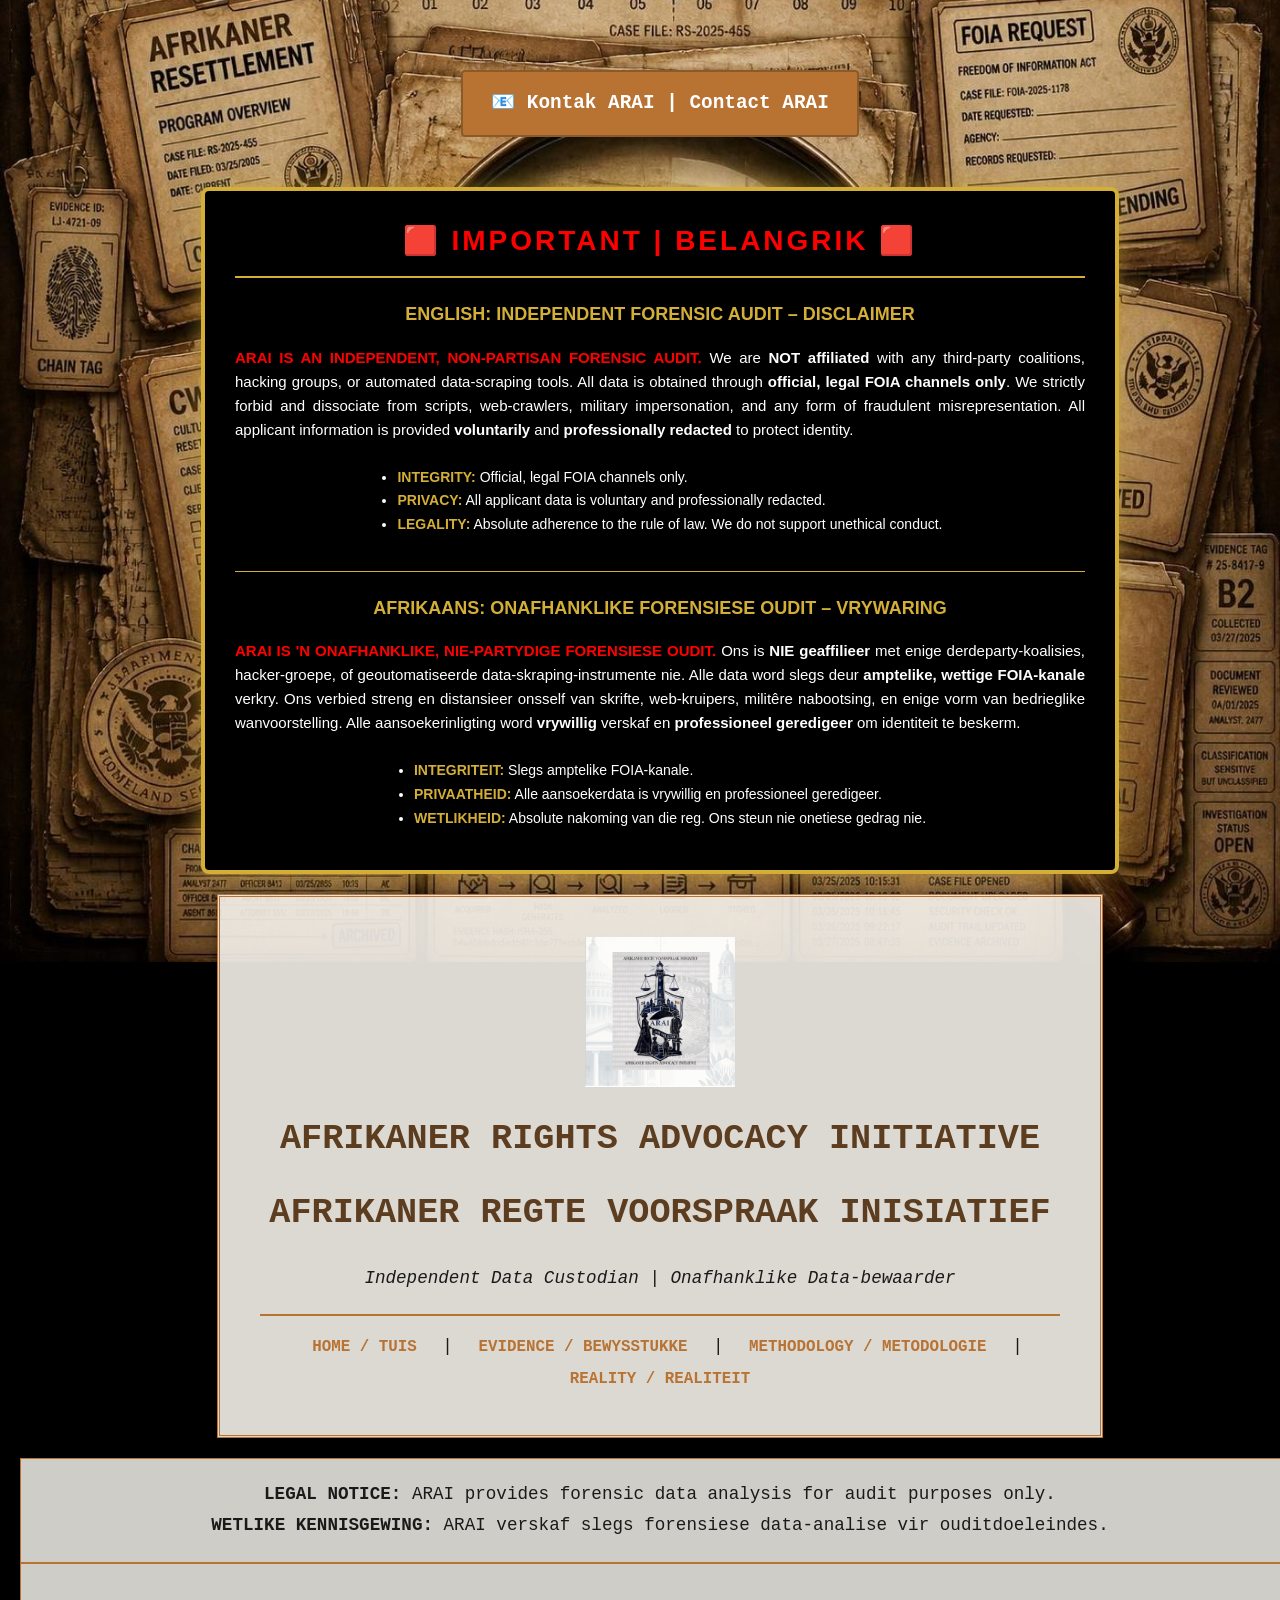
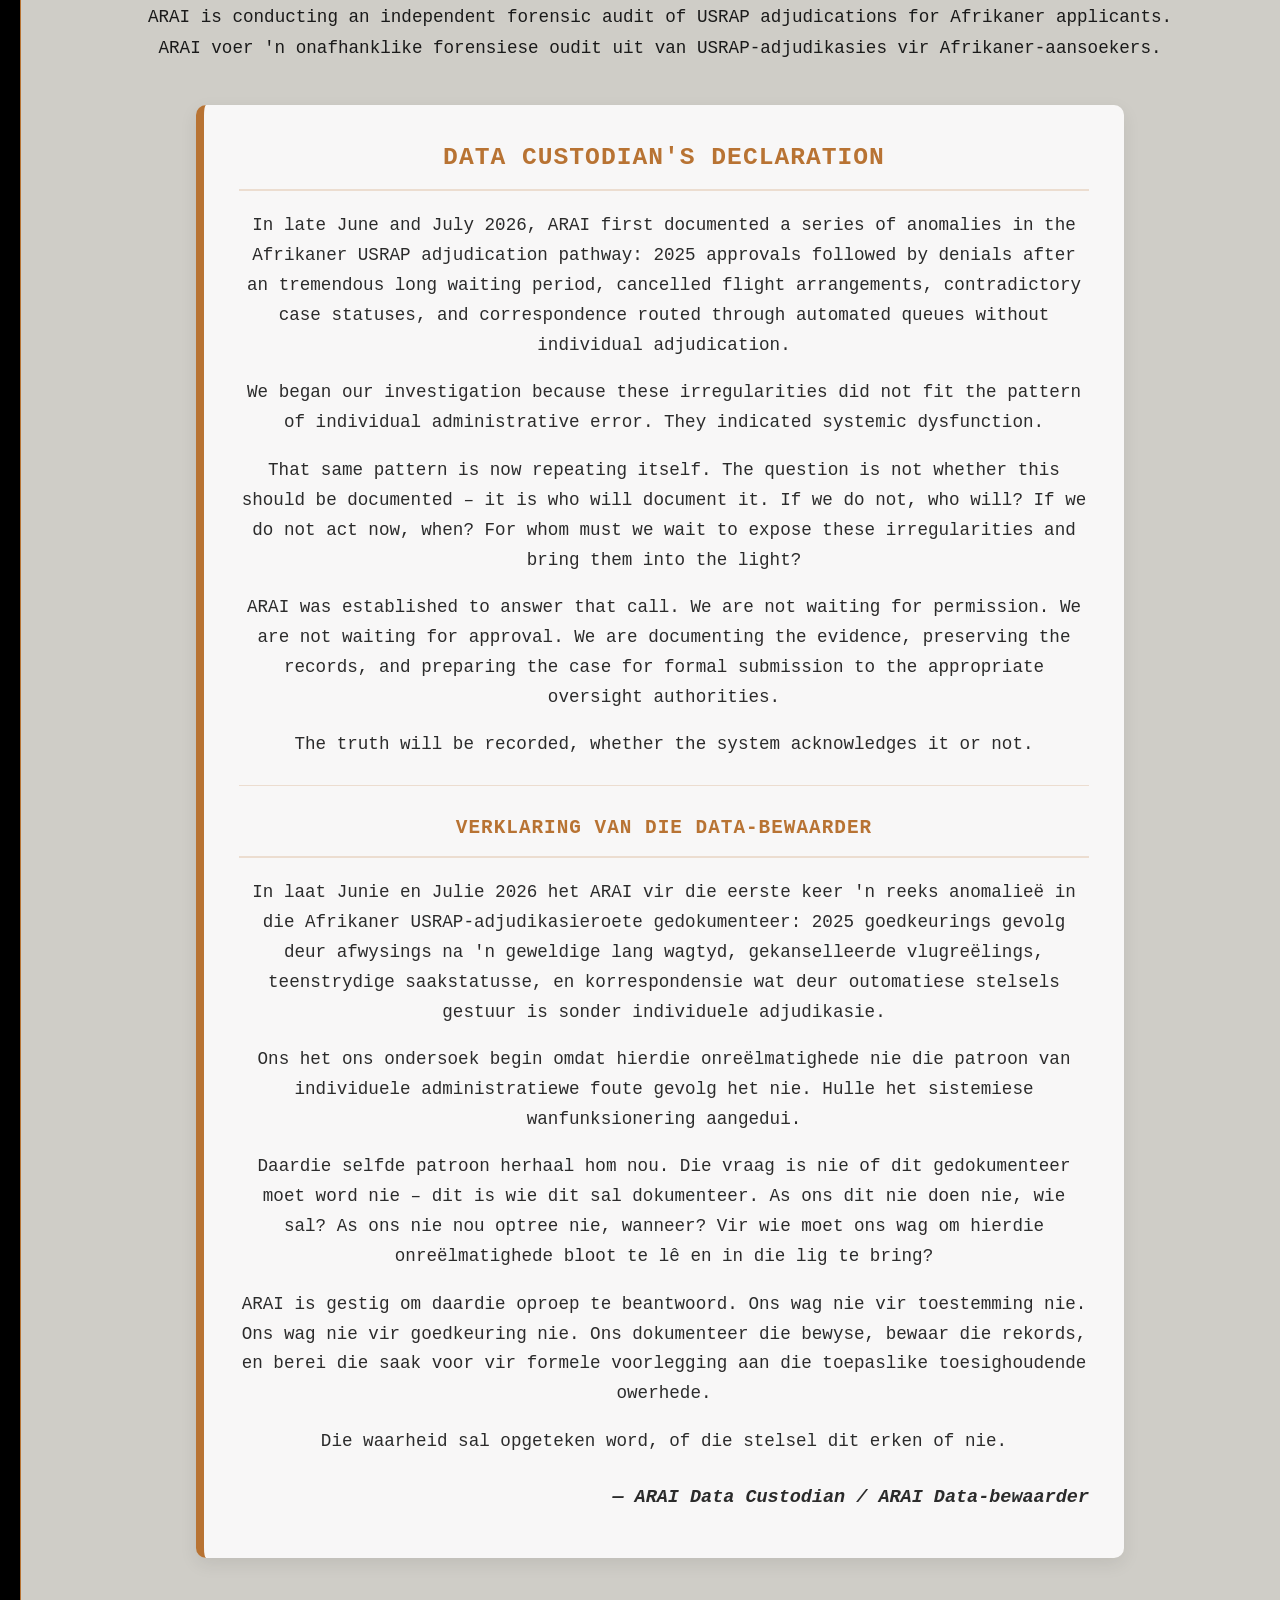
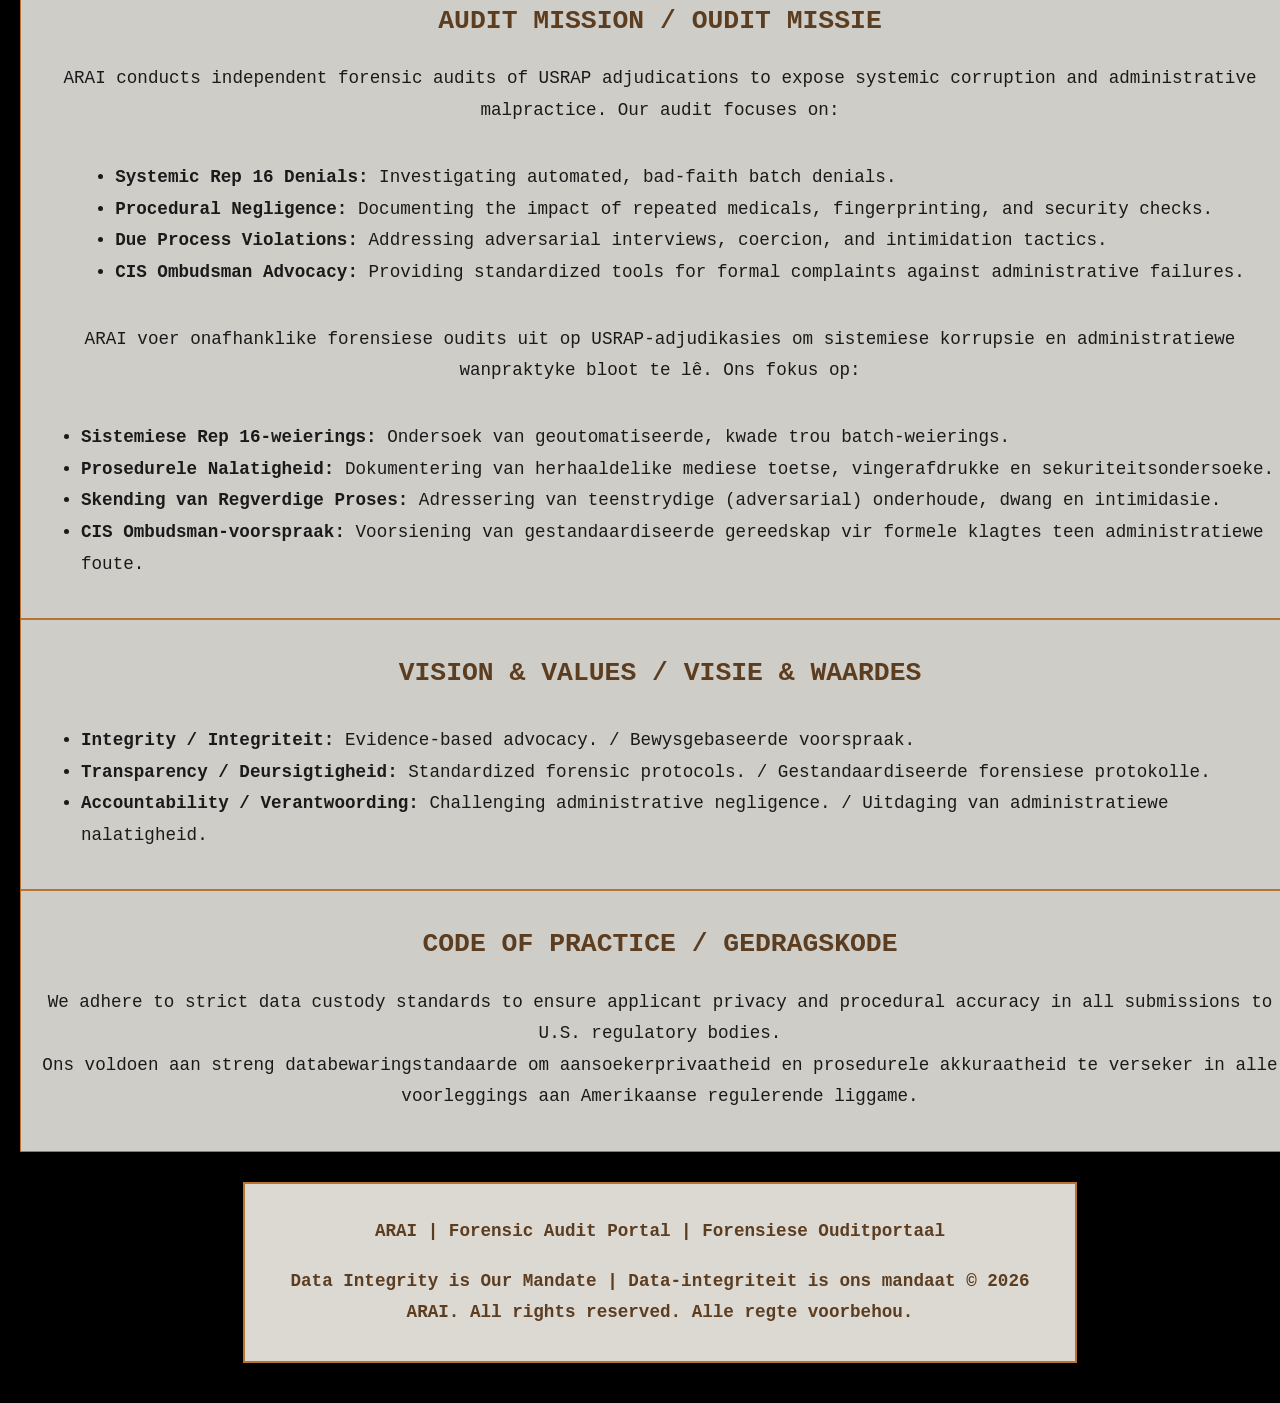
==== index.html @ 96734ae0 "Update disclaimer section in index.html" ====
<!DOCTYPE html>
<html lang="en">
<head>
    <meta name="description" content="ARAI Forensic Audit: Exposing systemic corruption in USRAP adjudications. Investigating Rep 16 batch denials, adversarial interviews, coercion, and administrative negligence in refugee processing.">
<meta name="keywords" content="ARAI, USRAP systemic corruption, CIS Ombudsman complaint, Rep 16 denial, adversarial interviews, refugee application coercion, background check intimidation, repeated fingerprinting, AFRIKANER persecution, refugee adjudication audit">
    <meta charset="UTF-8">
    <link rel="stylesheet" href="style.css">
    <title>ARAI | Forensic Audit Portal</title>
</head>
    <div style="text-align: center;">
  <a class="contact-btn" href="mailto:afrikaner.advocacy.audit@proton.me?subject=ARAI%20Forensiese%20Oudit%20Navraag">
    📧 Kontak ARAI | Contact ARAI
  </a>
</div>
<!-- ═══════════════════════════════════════════════════════════ -->
<!-- BELANGRIK: DISCLAIMER-KAART (Plaas bo-aan jou blad)        -->
<!-- ═══════════════════════════════════════════════════════════ -->

<div style="
    background-color: #000000; 
    border: 4px solid #D4AF37; 
    border-radius: 8px; 
    padding: 25px 30px; 
    margin: 20px auto; 
    max-width: 850px; 
    color: #FFFFFF; 
    font-family: Arial, Helvetica, sans-serif; 
    box-shadow: 0 0 25px rgba(212, 175, 55, 0.5);"
>

    <!-- ROOI IMPORTANT OPSKRIF -->
    <h1 style="
        color: #FF0000; 
        text-align: center; 
        text-transform: uppercase; 
        font-size: 28px; 
        letter-spacing: 3px; 
        margin-top: 0; 
        margin-bottom: 10px;"
    >🟥 IMPORTANT | BELANGRIK 🟥</h1>

    <hr style="border: 1px solid #D4AF37; margin: 10px 0 20px 0;">

    <!-- ENGELSE WEERGAWE -->
    <h2 style="color: #D4AF37; font-size: 18px; margin-top: 0; margin-bottom: 10px;">ENGLISH: INDEPENDENT FORENSIC AUDIT – DISCLAIMER</h2>

    <p style="font-size: 15px; line-height: 1.6; color: #FFFFFF; margin-bottom: 10px; text-align: justify;">
        <strong style="color: #FF0000;">ARAI IS AN INDEPENDENT, NON-PARTISAN FORENSIC AUDIT.</strong> 
        We are <strong>NOT affiliated</strong> with any third-party coalitions, hacking groups, or automated data-scraping tools. 
        All data is obtained through <strong>official, legal FOIA channels only</strong>. We strictly forbid and dissociate from scripts, 
        web-crawlers, military impersonation, and any form of fraudulent misrepresentation. 
        All applicant information is provided <strong>voluntarily</strong> and <strong>professionally redacted</strong> to protect identity.
    </p>

    <ul style="color: #FFFFFF; font-size: 14px; line-height: 1.7; padding-left: 20px;">
        <li><strong style="color: #D4AF37;">INTEGRITY:</strong> Official, legal FOIA channels only.</li>
        <li><strong style="color: #D4AF37;">PRIVACY:</strong> All applicant data is voluntary and professionally redacted.</li>
        <li><strong style="color: #D4AF37;">LEGALITY:</strong> Absolute adherence to the rule of law. We do not support unethical conduct.</li>
    </ul>

    <hr style="border: 0; border-top: 1px solid #D4AF37; margin: 20px 0;">

    <!-- AFRIKAANSE WEERGAWE -->
    <h2 style="color: #D4AF37; font-size: 18px; margin-top: 0; margin-bottom: 10px;">AFRIKAANS: ONAFHANKLIKE FORENSIESE OUDIT – VRYWARING</h2>

    <p style="font-size: 15px; line-height: 1.6; color: #FFFFFF; margin-bottom: 10px; text-align: justify;">
        <strong style="color: #FF0000;">ARAI IS 'N ONAFHANKLIKE, NIE-PARTYDIGE FORENSIESE OUDIT.</strong> 
        Ons is <strong>NIE geaffilieer</strong> met enige derdeparty-koalisies, hacker-groepe, of geoutomatiseerde data-skraping-instrumente nie. 
        Alle data word slegs deur <strong>amptelike, wettige FOIA-kanale</strong> verkry. Ons verbied streng en distansieer onsself van skrifte, 
        web-kruipers, militêre nabootsing, en enige vorm van bedrieglike wanvoorstelling. 
        Alle aansoekerinligting word <strong>vrywillig</strong> verskaf en <strong>professioneel geredigeer</strong> om identiteit te beskerm.
    </p>

    <ul style="color: #FFFFFF; font-size: 14px; line-height: 1.7; padding-left: 20px;">
        <li><strong style="color: #D4AF37;">INTEGRITEIT:</strong> Slegs amptelike FOIA-kanale.</li>
        <li><strong style="color: #D4AF37;">PRIVAATHEID:</strong> Alle aansoekerdata is vrywillig en professioneel geredigeer.</li>
        <li><strong style="color: #D4AF37;">WETLIKHEID:</strong> Absolute nakoming van die reg. Ons steun nie onetiese gedrag nie.</li>
    </ul>

</div>

<body>

  <div class="dossier-card">
    <img src="logo.png" alt="ARAI Logo" style="height: 150px;">
    <h1>Afrikaner Rights Advocacy Initiative</h1>
    <h1>Afrikaner Regte Voorspraak Inisiatief</h1>
    <p><em>Independent Data Custodian | Onafhanklike Data-bewaarder</em></p>
    <div class="nav">
    <a href="index.html">Home / Tuis</a> |
    <a href="evidence.html">Evidence / Bewysstukke</a> |
    <a href="methodology.html">Methodology / Metodologie</a> |
    <a href="reality.html">Reality / Realiteit</a>
</div>

</div>

<div style="background-color: rgba(244, 241, 234, 0.85); padding: 20px; border: 1px solid #B87333;">
     <div class="legal-notice">
    <strong>LEGAL NOTICE:</strong> ARAI provides forensic data analysis for audit purposes only. <br>
    <strong>WETLIKE KENNISGEWING:</strong> ARAI verskaf slegs forensiese data-analise vir ouditdoeleindes.
</div>
</div>

   <div style="background-color: rgba(244, 241, 234, 0.85); padding: 20px; border: 1px solid #B87333;">
   <p>ARAI is conducting an independent forensic audit of USRAP adjudications for Afrikaner applicants.<br>
ARAI voer 'n onafhanklike forensiese oudit uit van USRAP-adjudikasies vir Afrikaner-aansoekers.</p>
      
<!-- Data Custodian's Declaration -->
<div class="declaration-card">
  <h3>Data Custodian's Declaration</h3>

  <p>In late June and July 2026, ARAI first documented a series of anomalies in the Afrikaner USRAP adjudication pathway: 2025 approvals followed by denials after an tremendous long waiting period, cancelled flight arrangements, contradictory case statuses, and correspondence routed through automated queues without individual adjudication.</p>

  <p>We began our investigation because these irregularities did not fit the pattern of individual administrative error. They indicated systemic dysfunction.</p>

  <p>That same pattern is now repeating itself. The question is not whether this should be documented – it is who will document it. If we do not, who will? If we do not act now, when? For whom must we wait to expose these irregularities and bring them into the light?</p>

  <p>ARAI was established to answer that call. We are not waiting for permission. We are not waiting for approval. We are documenting the evidence, preserving the records, and preparing the case for formal submission to the appropriate oversight authorities.</p>

  <p>The truth will be recorded, whether the system acknowledges it or not.</p>

  <hr>

  <h3 style="font-size: 1.1em;">Verklaring van die Data-bewaarder</h3>

  <p>In laat Junie en Julie 2026 het ARAI vir die eerste keer 'n reeks anomalieë in die Afrikaner USRAP-adjudikasieroete gedokumenteer: 2025 goedkeurings gevolg deur afwysings na 'n geweldige lang wagtyd, gekanselleerde vlugreëlings, teenstrydige saakstatusse, en korrespondensie wat deur outomatiese stelsels gestuur is sonder individuele adjudikasie.</p>

  <p>Ons het ons ondersoek begin omdat hierdie onreëlmatighede nie die patroon van individuele administratiewe foute gevolg het nie. Hulle het sistemiese wanfunksionering aangedui.</p>

  <p>Daardie selfde patroon herhaal hom nou. Die vraag is nie of dit gedokumenteer moet word nie – dit is wie dit sal dokumenteer. As ons dit nie doen nie, wie sal? As ons nie nou optree nie, wanneer? Vir wie moet ons wag om hierdie onreëlmatighede bloot te lê en in die lig te bring?</p>

  <p>ARAI is gestig om daardie oproep te beantwoord. Ons wag nie vir toestemming nie. Ons wag nie vir goedkeuring nie. Ons dokumenteer die bewyse, bewaar die rekords, en berei die saak voor vir formele voorlegging aan die toepaslike toesighoudende owerhede.</p>

  <p>Die waarheid sal opgeteken word, of die stelsel dit erken of nie.</p>

  <p class="declaration-signature">— ARAI Data Custodian / ARAI Data-bewaarder</p>
</div>

      
       <h2>Audit Mission / Oudit Missie</h2>
<p>ARAI conducts independent forensic audits of USRAP adjudications to expose systemic corruption and administrative malpractice. Our audit focuses on:</p>
<ul style="display: inline-block; text-align: left;">
    <li><strong>Systemic Rep 16 Denials:</strong> Investigating automated, bad-faith batch denials.</li>
    <li><strong>Procedural Negligence:</strong> Documenting the impact of repeated medicals, fingerprinting, and security checks.</li>
    <li><strong>Due Process Violations:</strong> Addressing adversarial interviews, coercion, and intimidation tactics.</li>
    <li><strong>CIS Ombudsman Advocacy:</strong> Providing standardized tools for formal complaints against administrative failures.</li>
</ul>
<p>ARAI voer onafhanklike forensiese oudits uit op USRAP-adjudikasies om sistemiese korrupsie en administratiewe wanpraktyke bloot te lê. Ons fokus op:</p>
<ul style="display: inline-block; text-align: left;">
    <li><strong>Sistemiese Rep 16-weierings:</strong> Ondersoek van geoutomatiseerde, kwade trou batch-weierings.</li>
    <li><strong>Prosedurele Nalatigheid:</strong> Dokumentering van herhaaldelike mediese toetse, vingerafdrukke en sekuriteitsondersoeke.</li>
    <li><strong>Skending van Regverdige Proses:</strong> Adressering van teenstrydige (adversarial) onderhoude, dwang en intimidasie.</li>
    <li><strong>CIS Ombudsman-voorspraak:</strong> Voorsiening van gestandaardiseerde gereedskap vir formele klagtes teen administratiewe foute.</li>
</ul>
</div>
 
<div style="background-color: rgba(244, 241, 234, 0.85); padding: 20px; border: 1px solid #B87333;">
    <h2>Vision & Values / Visie & Waardes</h2>
<ul>
    <li><strong>Integrity / Integriteit:</strong> Evidence-based advocacy. / Bewysgebaseerde voorspraak.</li>
    <li><strong>Transparency / Deursigtigheid:</strong> Standardized forensic protocols. / Gestandaardiseerde forensiese protokolle.</li>
    <li><strong>Accountability / Verantwoording:</strong> Challenging administrative negligence. / Uitdaging van administratiewe nalatigheid.</li>
</ul>
</div>


<div style="background-color: rgba(244, 241, 234, 0.85); padding: 20px; border: 1px solid #B87333;">
   <h2>Code of Practice / Gedragskode</h2>
<p>We adhere to strict data custody standards to ensure applicant privacy and procedural accuracy in all submissions to U.S. regulatory bodies.<br>
Ons voldoen aan streng databewaringstandaarde om aansoekerprivaatheid en prosedurele akkuraatheid te verseker in alle voorleggings aan Amerikaanse regulerende liggame.</p>
</div>

  <footer>
    <p>ARAI | Forensic Audit Portal | Forensiese Ouditportaal</p>
    <p>Data Integrity is Our Mandate | Data-integriteit is ons mandaat
    © 2026 ARAI. All rights reserved. Alle regte voorbehou.
</body>
</html>
---- style.css ----
/* --- Globale Styl: Volle Blad Forensiese Dossier --- */
html, body {
    margin: 0;
    padding: 0;
    min-height: 100%;
    width: 100%;
    background-image: url('agtergrond.jpeg');
    background-position: center;
    background-size: cover;
    background-attachment: fixed;
    background-repeat: no-repeat;
    background-color: #000;
}
.disclaimer-card {
    background-color: #0a0a0a; /* Deep forensic black */
    border: 2px solid #c5a059; /* Institutional Gold/Amber */
    padding: 30px;
    margin: 20px auto;
    max-width: 800px;
    border-radius: 4px;
    color: #e0e0e0;
    font-family: 'Courier New', Courier, monospace; /* Monospaced vir institusionele presisie */
    box-shadow: 0 0 15px rgba(197, 160, 89, 0.2);
}

.disclaimer-header {
    color: #c5a059;
    text-align: center;
    text-transform: uppercase;
    letter-spacing: 2px;
    font-weight: bold;
    border-bottom: 1px solid #c5a059;
    padding-bottom: 10px;
}


body {
    font-family: 'Courier New', Courier, monospace;
    color: #1A1A1A;
    padding: 40px 20px;
    font-size: 1.1em;
    line-height: 1.8;
    text-align: center; /* Sentraliseer alles op die bladsy */
}

/* --- Die Dossier Kaart & Container --- */
.dossier-card, .container {
    background-color: rgba(244, 241, 234, 0.9); /* Crème papier */
    border: 3px double #B87333; /* Koper raam */
    max-width: 800px;
    margin: 20px auto;
    padding: 40px;
    box-shadow: 0 0 15px rgba(0,0,0,0.5);
    text-align: center;
}

/* --- Hoofopskrifte & Teks --- */
h1, h2 {
    color: #5C3D20;
    text-transform: uppercase;
    text-align: center;
    margin: 10px 0;
}

/* --- Navigasie --- */
.nav {
    margin-top: 20px;
    border-top: 2px solid #B87333;
    padding-top: 15px;
    text-align: center;
}

.nav a {
    color: #B87333;
    text-decoration: none;
    font-weight: bold;
    padding: 0 15px;
    text-transform: uppercase;
    font-size: 0.9em;
}

/* --- Lyste (Bly netjies in die middel) --- */
ul {
    display: inline-block;
    text-align: left; /* Teks binne die lys is links-belyn vir leesbaarheid */
}

/* --- Tabel vir Bewyse --- */
.evidence-table {
    width: 100%;
    border-collapse: collapse;
    margin-top: 20px;
    background-color: rgba(255, 255, 255, 0.5);
}

.evidence-table th, .evidence-table td {
    border: 1px solid #B87333;
    padding: 12px;
}

.evidence-table th {
    background-color: #B87333;
    color: #FFFFFF;
}
.contact-btn {
  display: inline-block;
  background-color: #B87333;
  color: #ffffff;
  padding: 14px 28px;
  margin: 10px 0;
  border-radius: 4px;
  text-decoration: none;
  font-weight: bold;
  font-size: 1.1em;
  border: 2px solid #8B5A2B;
  transition: background-color 0.3s ease;
}

/* --- Footer --- */
footer {
    text-align: center;
    color: #5C3D20;
    font-weight: bold;
    margin-top: 30px;
    background-color: rgba(244, 241, 234, 0.9);
    padding: 15px;
    border: 2px solid #B87333;
    max-width: 800px;
    margin-left: auto;
    margin-right: auto;
}
.contact-btn {
  display: inline-block;
  background-color: #B87333; /* Koper */
  color: #ffffff;
  padding: 14px 28px;
  margin: 30px 0;
  border-radius: 4px;
  text-decoration: none;
  font-weight: bold;
  font-size: 1.1em;
  border: 2px solid #8B5A2B;
  transition: background-color 0.3s ease;
}
/* Declaration Card */
.declaration-card {
  background-color: rgba(255, 255, 255, 0.85);
  border-left: 8px solid #B87333;
  border-radius: 10px;
  padding: 30px 35px;
  margin: 40px auto;
  max-width: 850px;
  box-shadow: 0 6px 18px rgba(0, 0, 0, 0.08);
  font-family: inherit;
}

.declaration-card h3 {
  color: #B87333;
  font-size: 1.4em;
  font-weight: bold;
  margin-top: 0;
  margin-bottom: 20px;
  letter-spacing: 1px;
  text-transform: uppercase;
  border-bottom: 2px solid rgba(184, 115, 51, 0.2);
  padding-bottom: 10px;
}

.declaration-card p {
  line-height: 1.7;
  color: #2b2b2b;
  margin-bottom: 15px;
}

.declaration-signature {
  text-align: right;
  font-style: italic;
  font-weight: bold;
  color: #8B5A2B;
  margin-top: 25px;
  font-size: 1.05em;
}

.declaration-card hr {
  border: none;
  border-top: 1px solid rgba(184, 115, 51, 0.2);
  margin: 25px 0;
}


.contact-btn:hover {
  background-color: #8B5A2B;
}
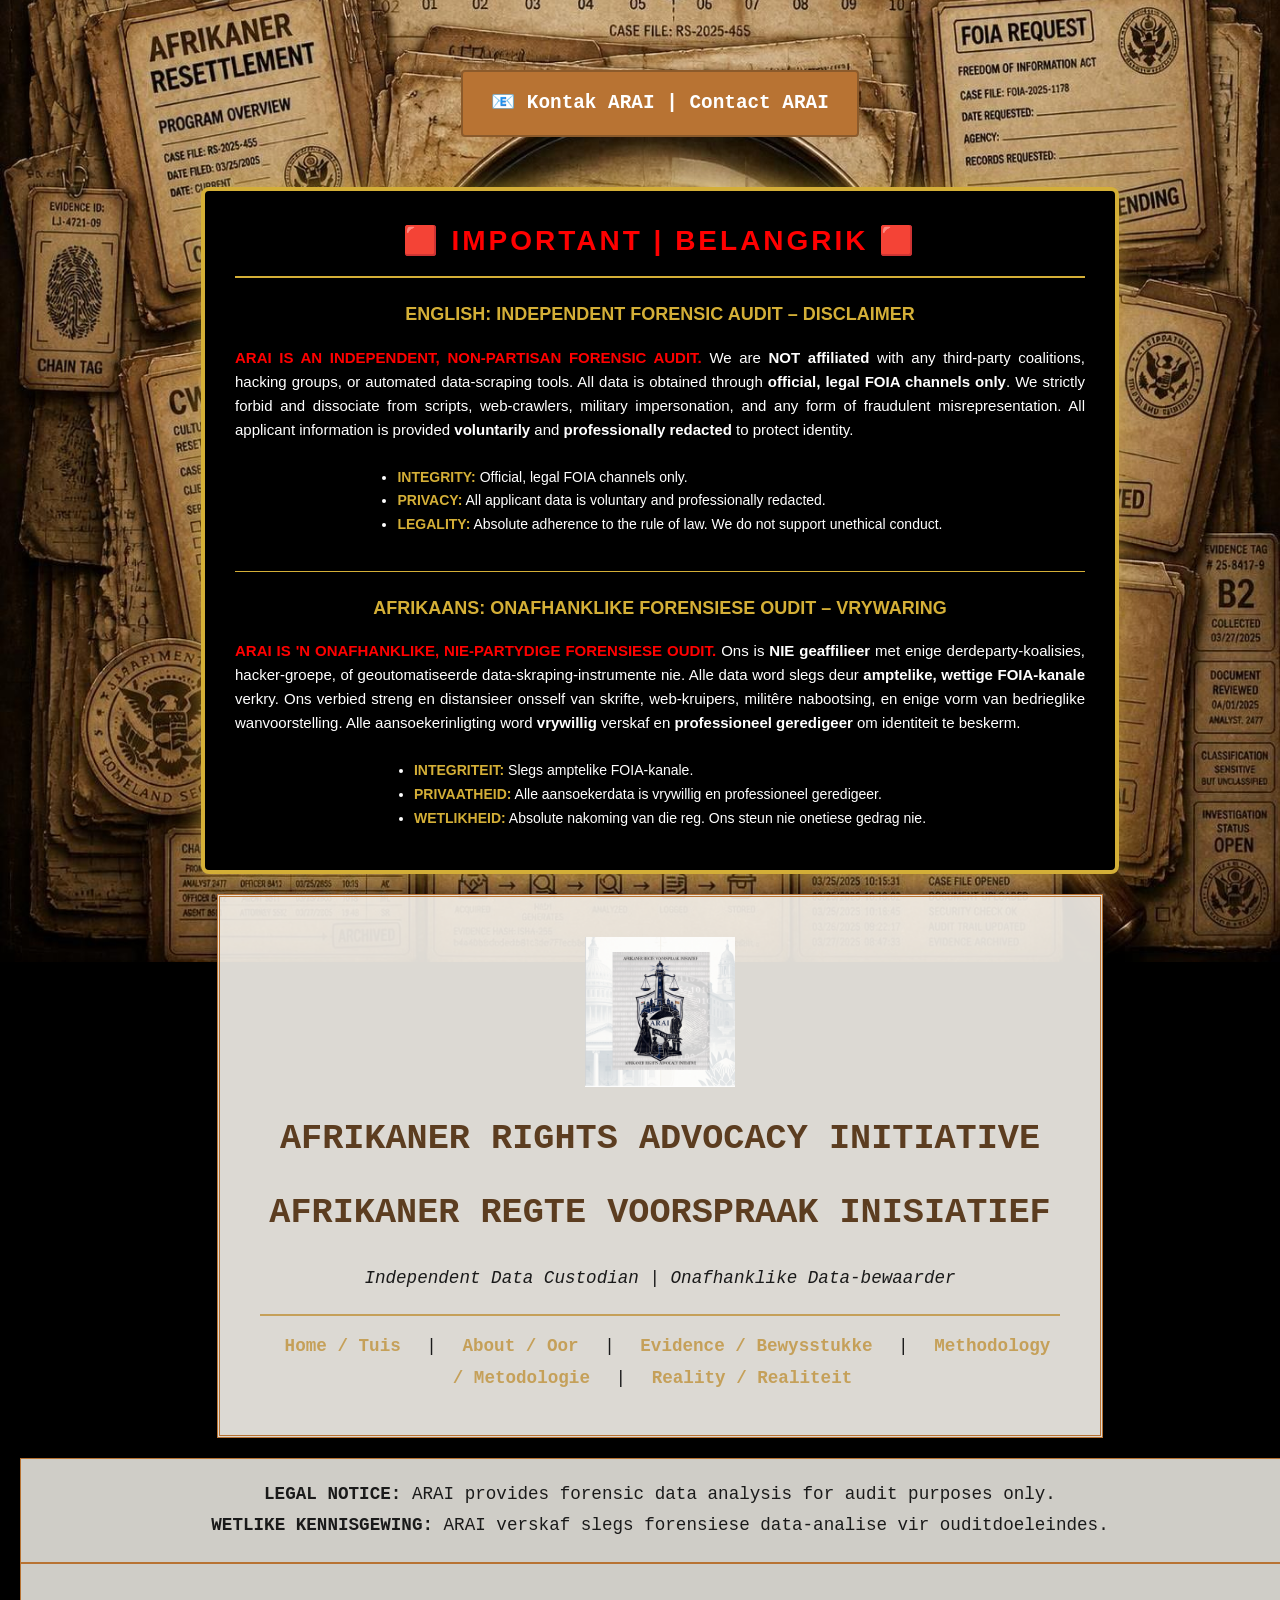
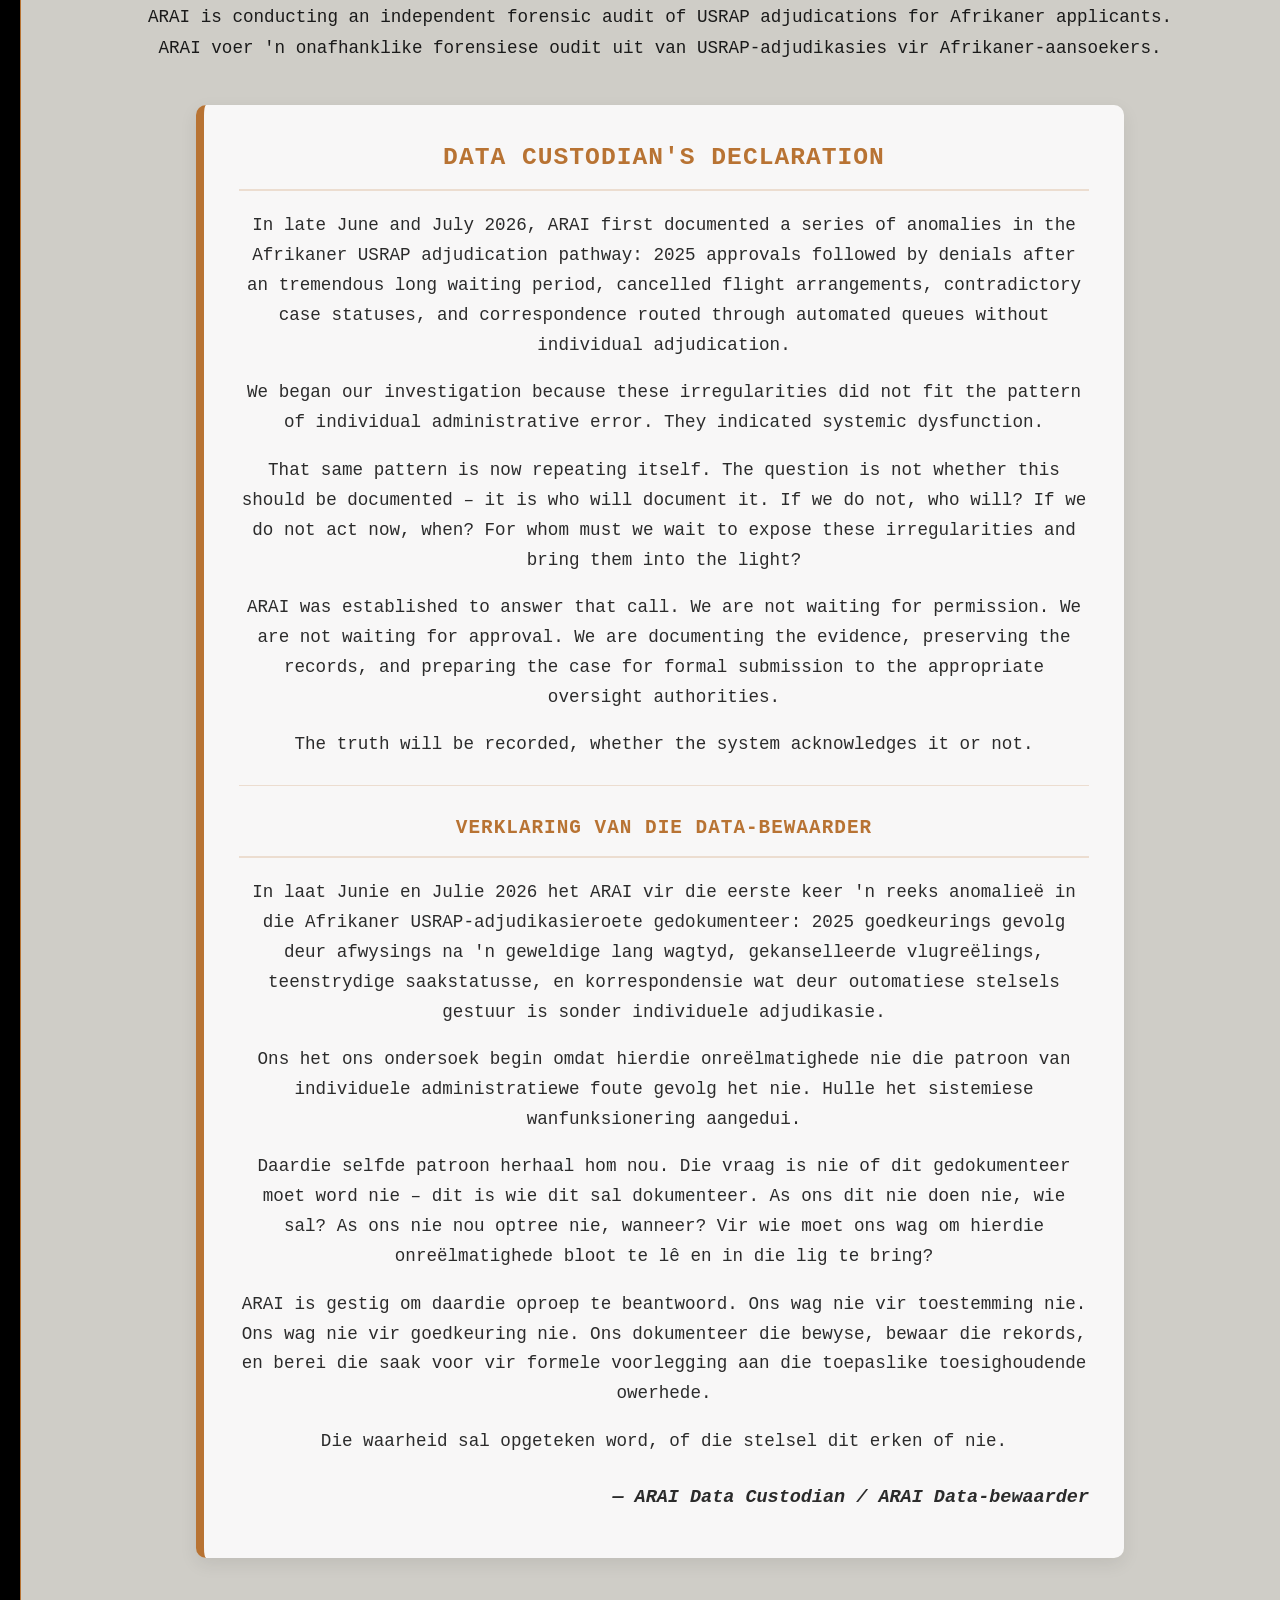
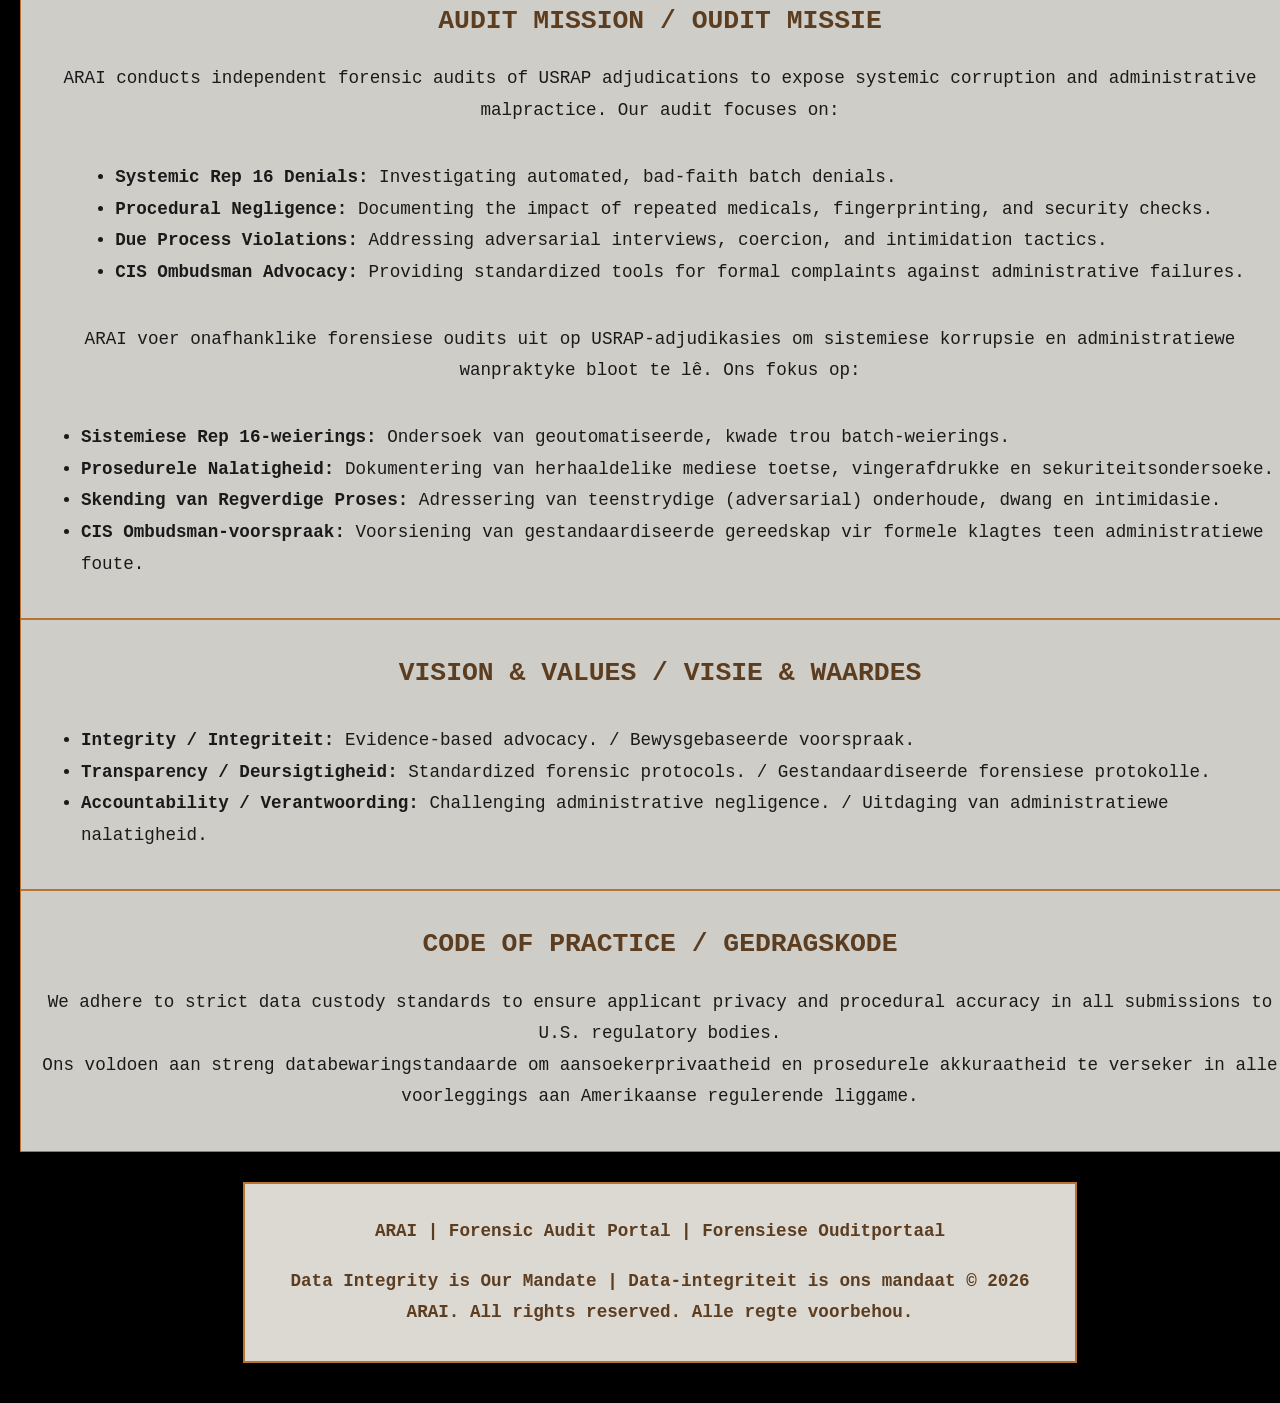
==== commit f5344035: "Enhance navigation bar with styling and new links Updated navigation bar styles for better presentat" ====
--- a/index.html
+++ b/index.html
@@ -86,11 +86,12 @@
     <h1>Afrikaner Rights Advocacy Initiative</h1>
     <h1>Afrikaner Regte Voorspraak Inisiatief</h1>
     <p><em>Independent Data Custodian | Onafhanklike Data-bewaarder</em></p>
-    <div class="nav">
-    <a href="index.html">Home / Tuis</a> |
-    <a href="evidence.html">Evidence / Bewysstukke</a> |
-    <a href="methodology.html">Methodology / Metodologie</a> |
-    <a href="reality.html">Reality / Realiteit</a>
+    <div class="nav" style="text-align:center; margin-top:20px; border-top:2px solid #c5a059; padding-top:15px;">
+    <a href="index.html" style="color:#c5a059; text-decoration:none; font-weight:bold; padding:0 15px;">Home / Tuis</a> |
+    <a href="about.html" style="color:#c5a059; text-decoration:none; font-weight:bold; padding:0 15px;">About / Oor</a> |
+    <a href="evidence.html" style="color:#c5a059; text-decoration:none; font-weight:bold; padding:0 15px;">Evidence / Bewysstukke</a> |
+    <a href="methodology.html" style="color:#c5a059; text-decoration:none; font-weight:bold; padding:0 15px;">Methodology / Metodologie</a> |
+    <a href="reality.html" style="color:#c5a059; text-decoration:none; font-weight:bold; padding:0 15px;">Reality / Realiteit</a>
 </div>
 
 </div>
--- a/style.css
+++ b/style.css
@@ -62,12 +62,25 @@
     margin: 10px 0;
 }
 
-/* --- Navigasie --- */
-.nav {
-    margin-top: 20px;
-    border-top: 2px solid #B87333;
-    padding-top: 15px;
-    text-align: center;
+<div class="dossier-card">
+    <img src="logo.png" alt="ARAI Logo" style="height: 150px;">
+    <h1>Afrikaner Rights Advocacy Initiative</h1>
+    <h1>Afrikaner Regte Voorspraak Inisiatief</h1>
+    <p><em>Independent Data Custodian | Onafhanklike Data-bewaarder</em></p>
+    
+<a href="about.html" style="color:#c5a059 !important; ...">...</a>
+
+    <!-- 🔽 REGGEMAAKTE NAVIGASIE 🔽 -->
+    <nav class="nav">
+        <a href="index.html">Home / Tuis</a> |
+        <a href="about.html">About / Oor</a> |
+        <a href="evidence.html">Evidence / Bewysstukke</a> |
+        <a href="methodology.html">Methodology / Metodologie</a> |
+        <a href="reality.html">Reality / Realiteit</a>
+    </nav>
+    <!-- 🔼 EINDE VAN NAVIGASIE 🔼 -->
+</div>
+
 }
 
 .nav a {
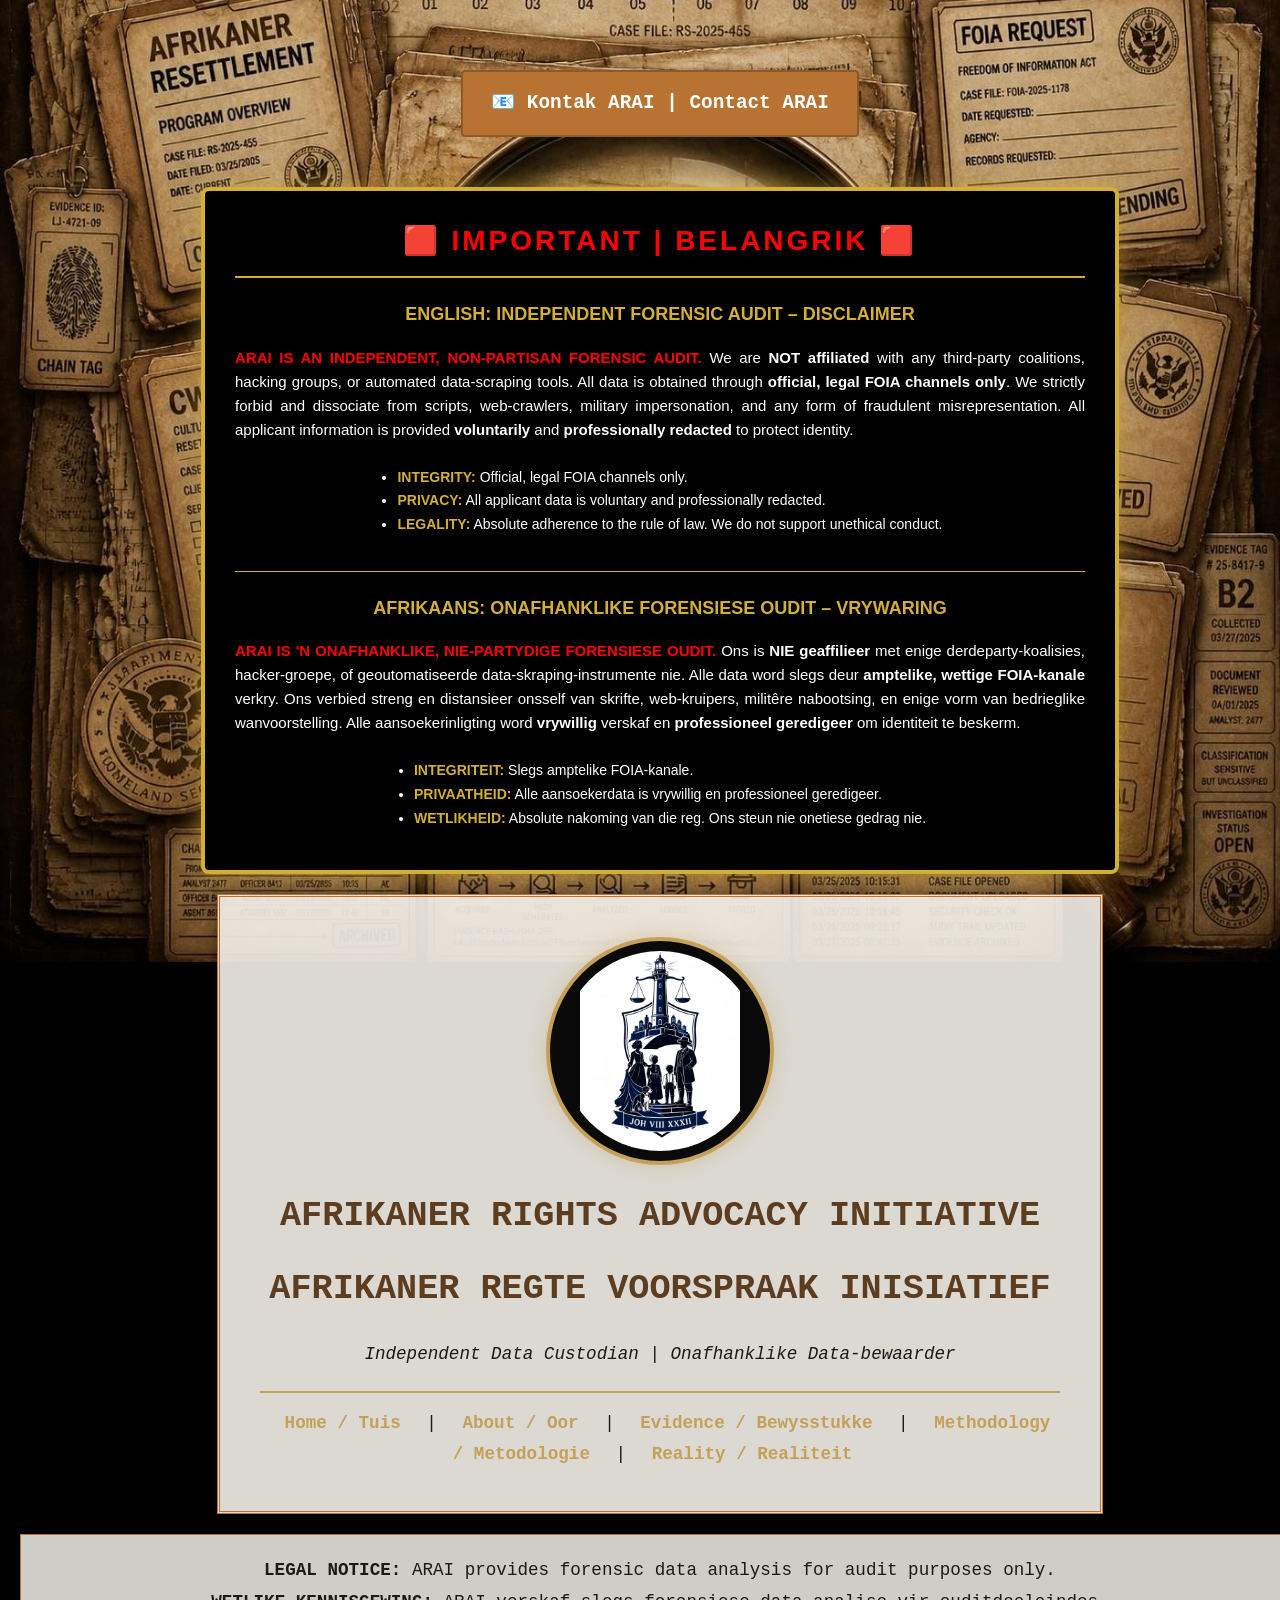
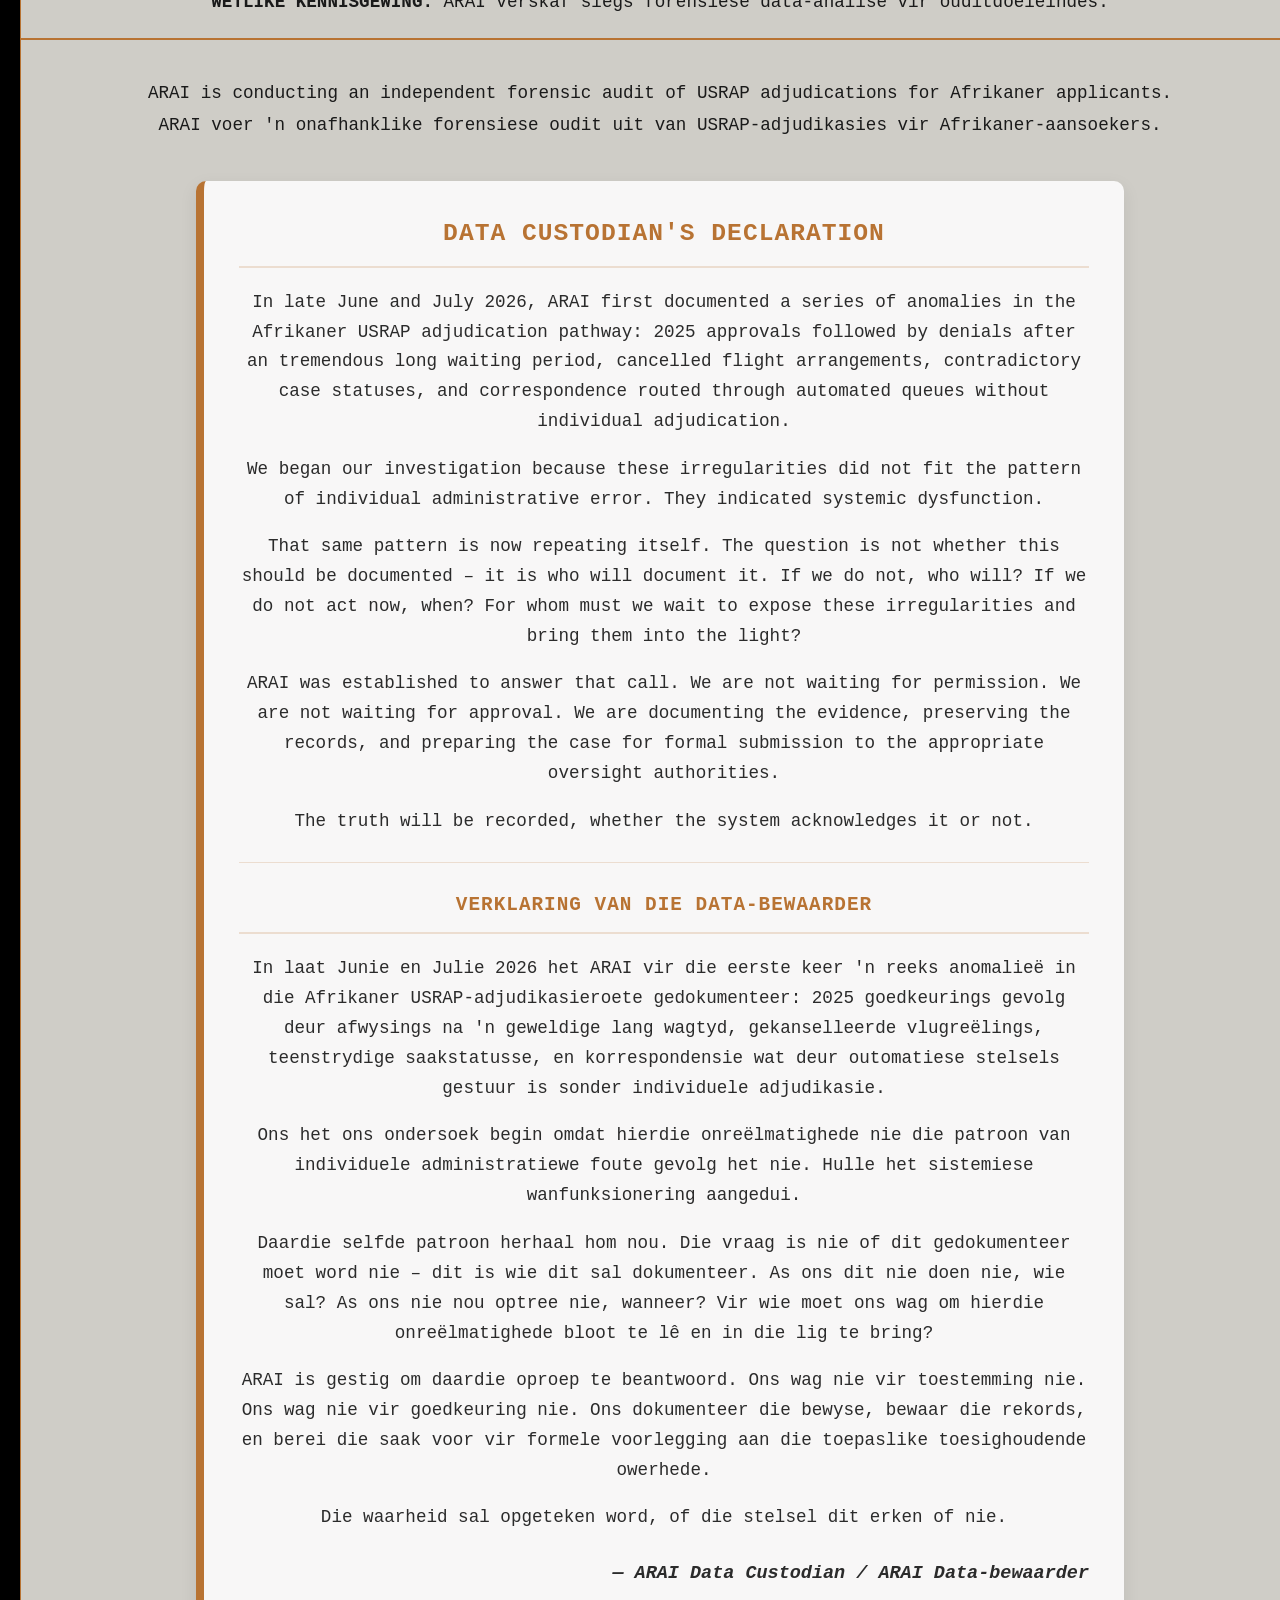
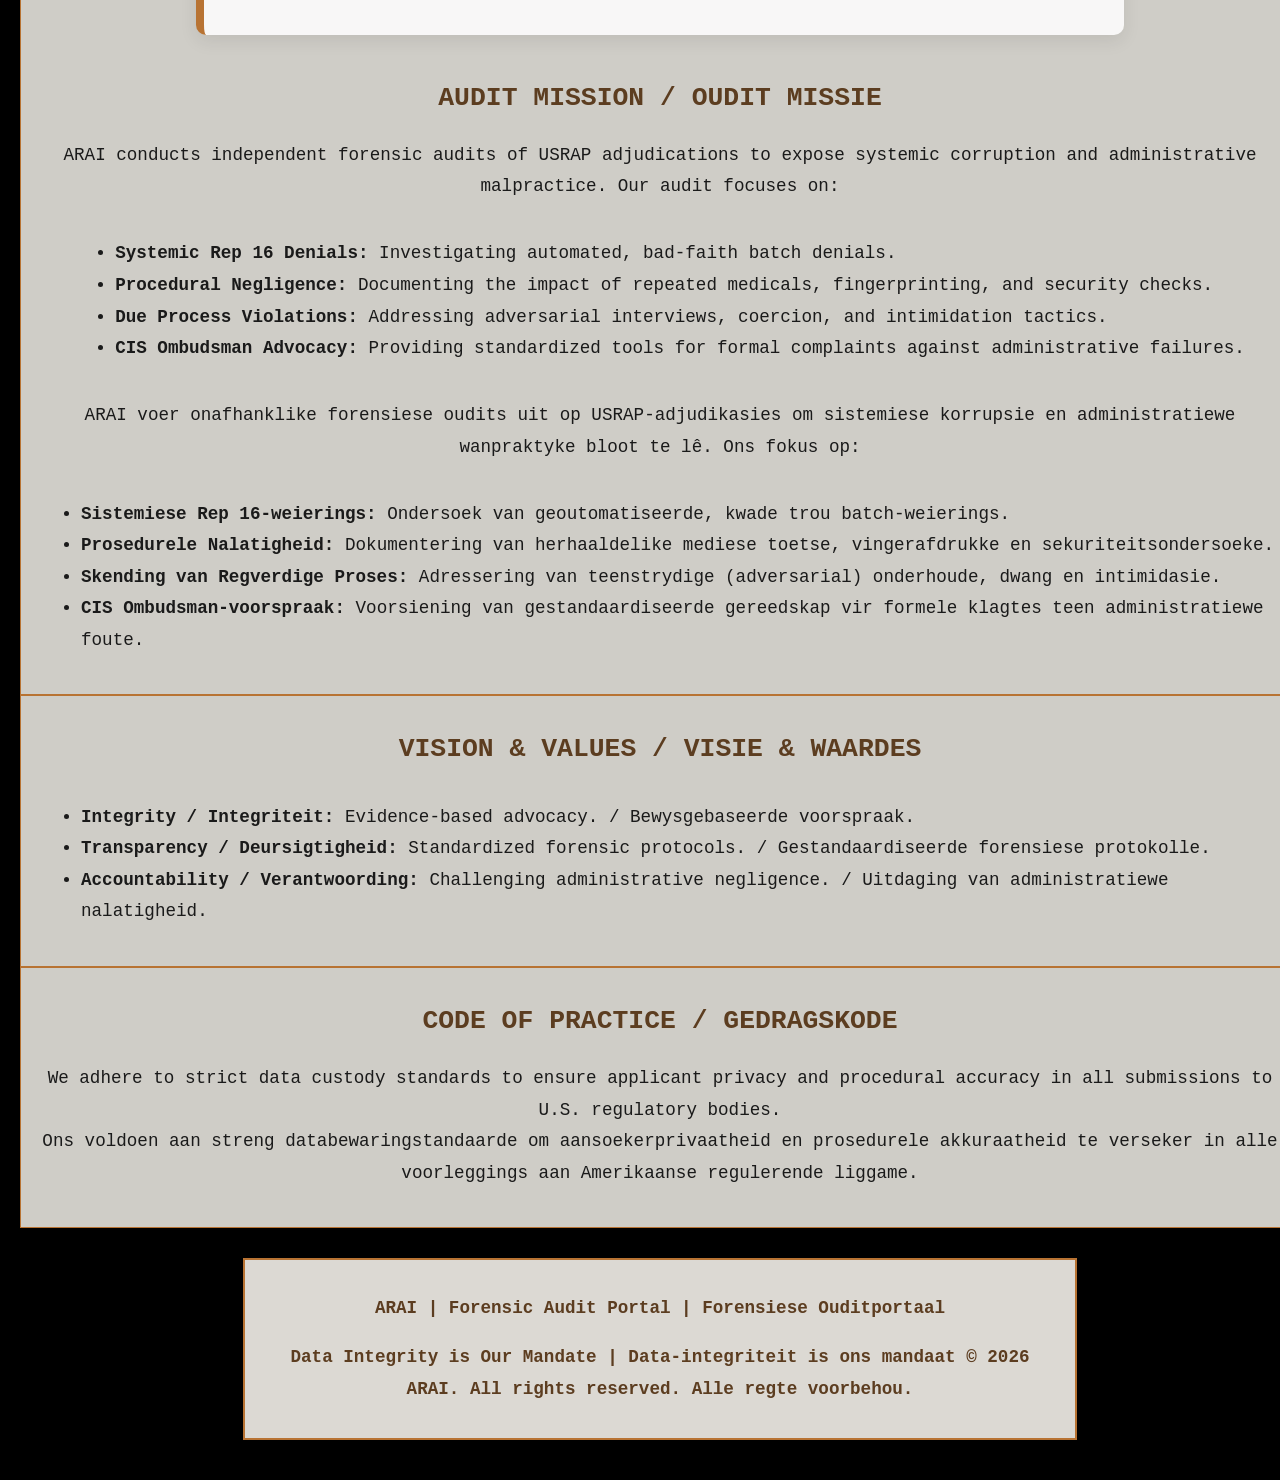
==== commit d41f8da4: "Update index.html" ====
--- a/index.html
+++ b/index.html
@@ -82,7 +82,19 @@
 <body>
 
   <div class="dossier-card">
-    <img src="logo.png" alt="ARAI Logo" style="height: 150px;">
+   <img src="lighuis.jpg" alt="ARAI Lighuis Logo" style="
+    height: 200px;
+    width: 200px;
+    object-fit: contain;
+    border-radius: 50%;
+    border: 4px solid #c5a059;
+    box-shadow: 0 0 20px rgba(197,160,89,0.4);
+    display: block;
+    margin: 0 auto 20px auto;
+    background-color: #0a0a0a;
+    padding: 10px;
+">
+
     <h1>Afrikaner Rights Advocacy Initiative</h1>
     <h1>Afrikaner Regte Voorspraak Inisiatief</h1>
     <p><em>Independent Data Custodian | Onafhanklike Data-bewaarder</em></p>
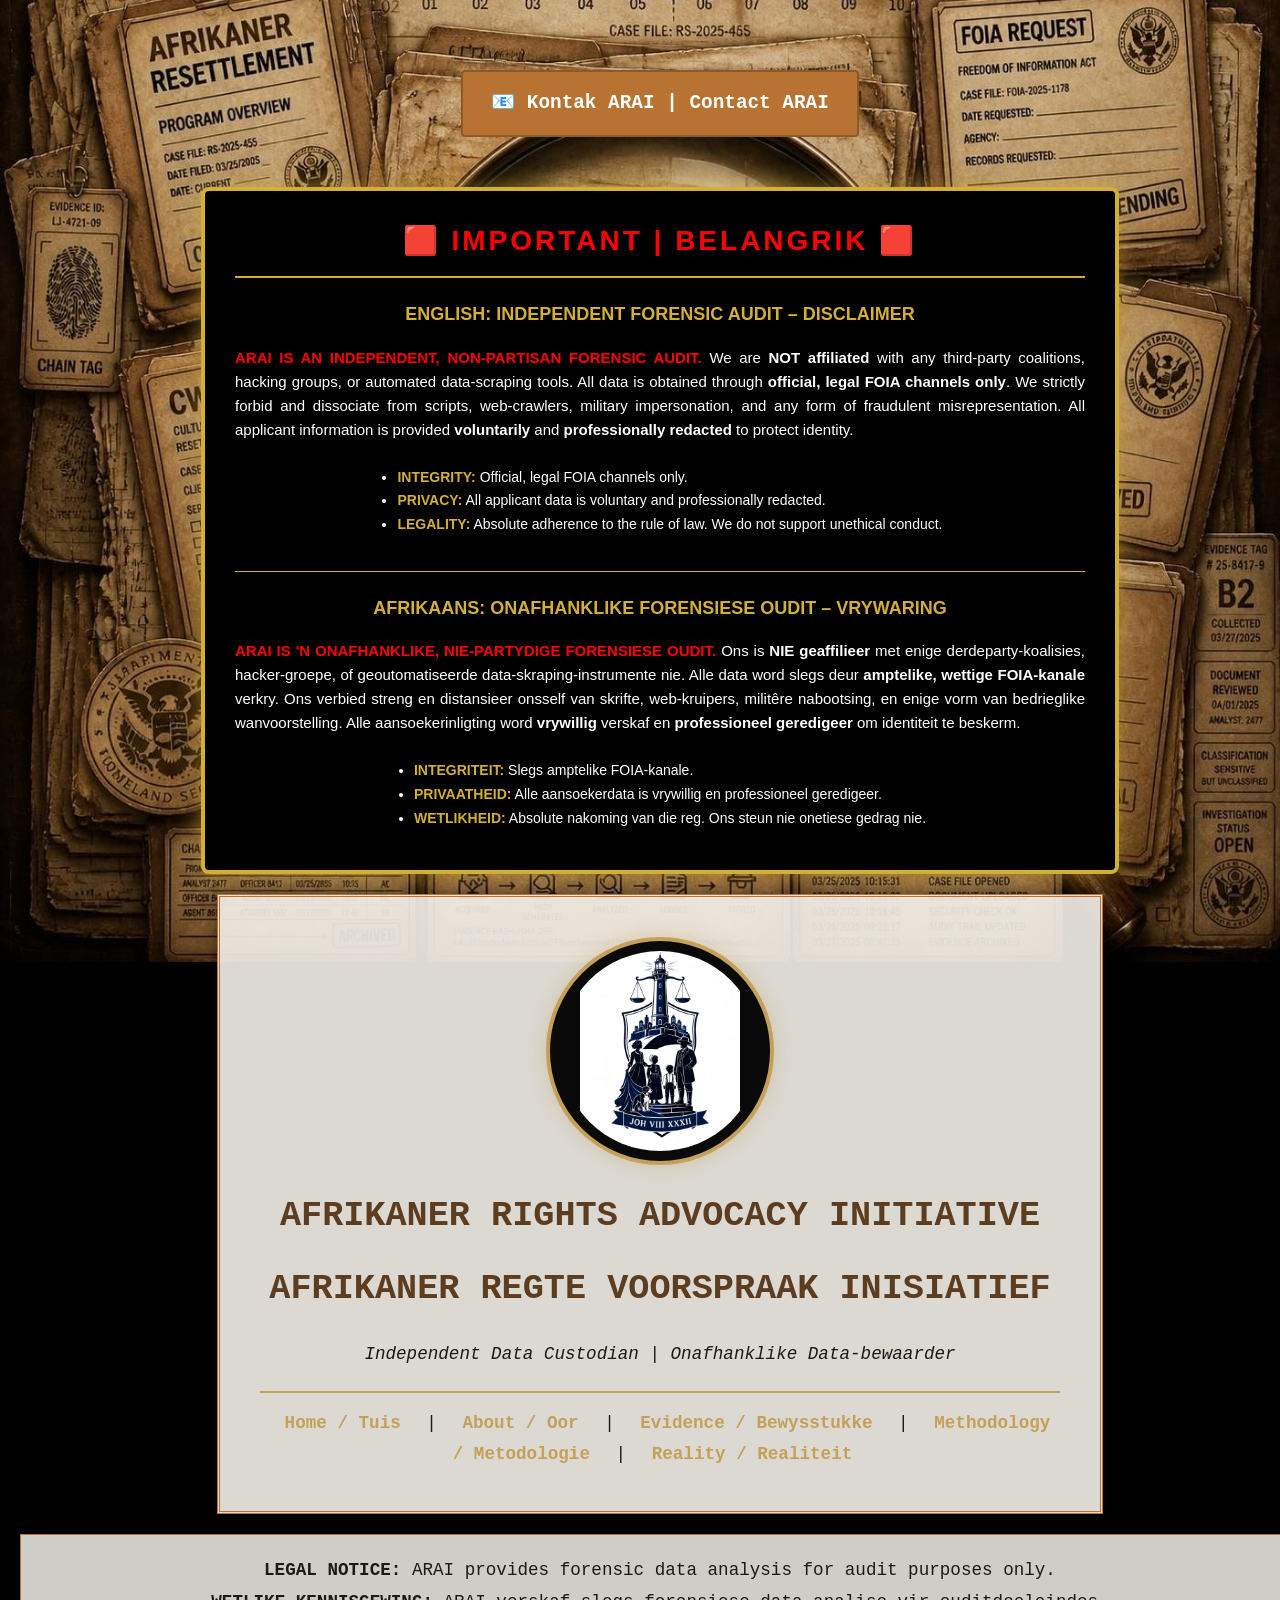
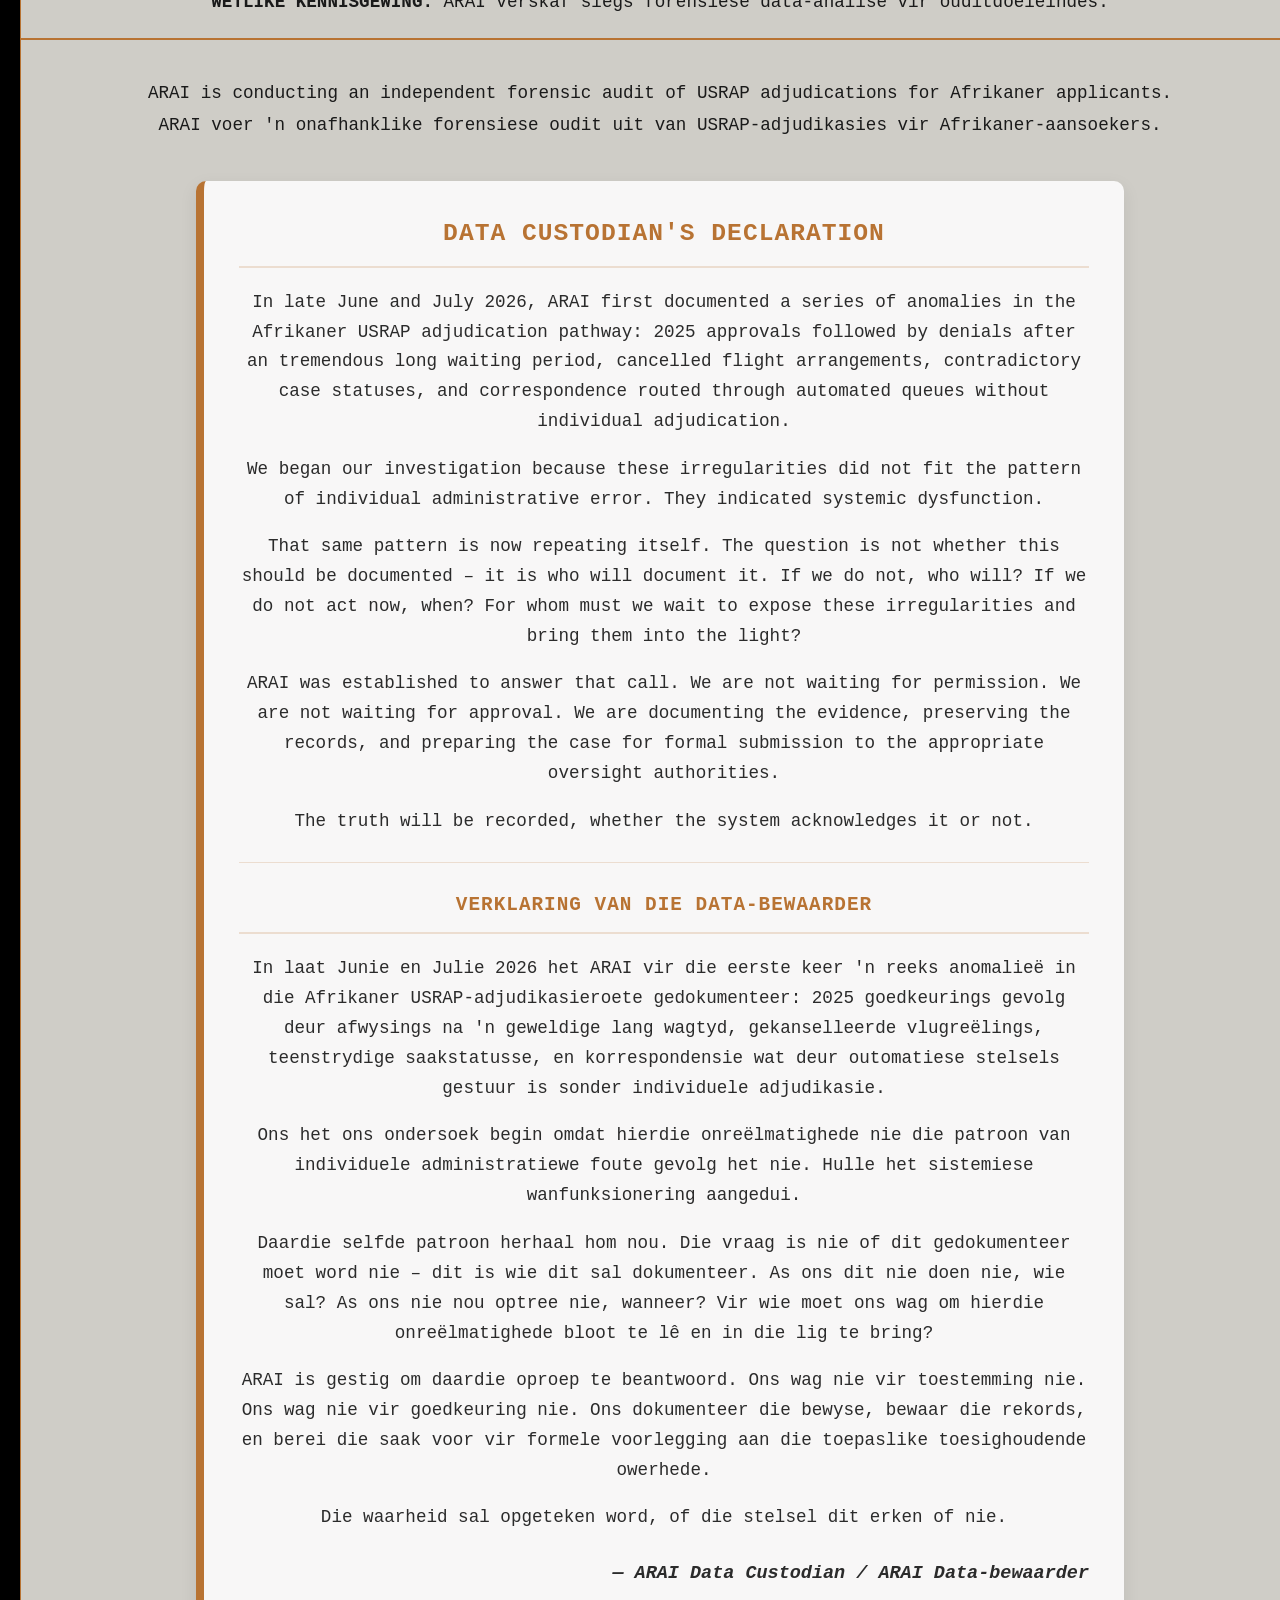
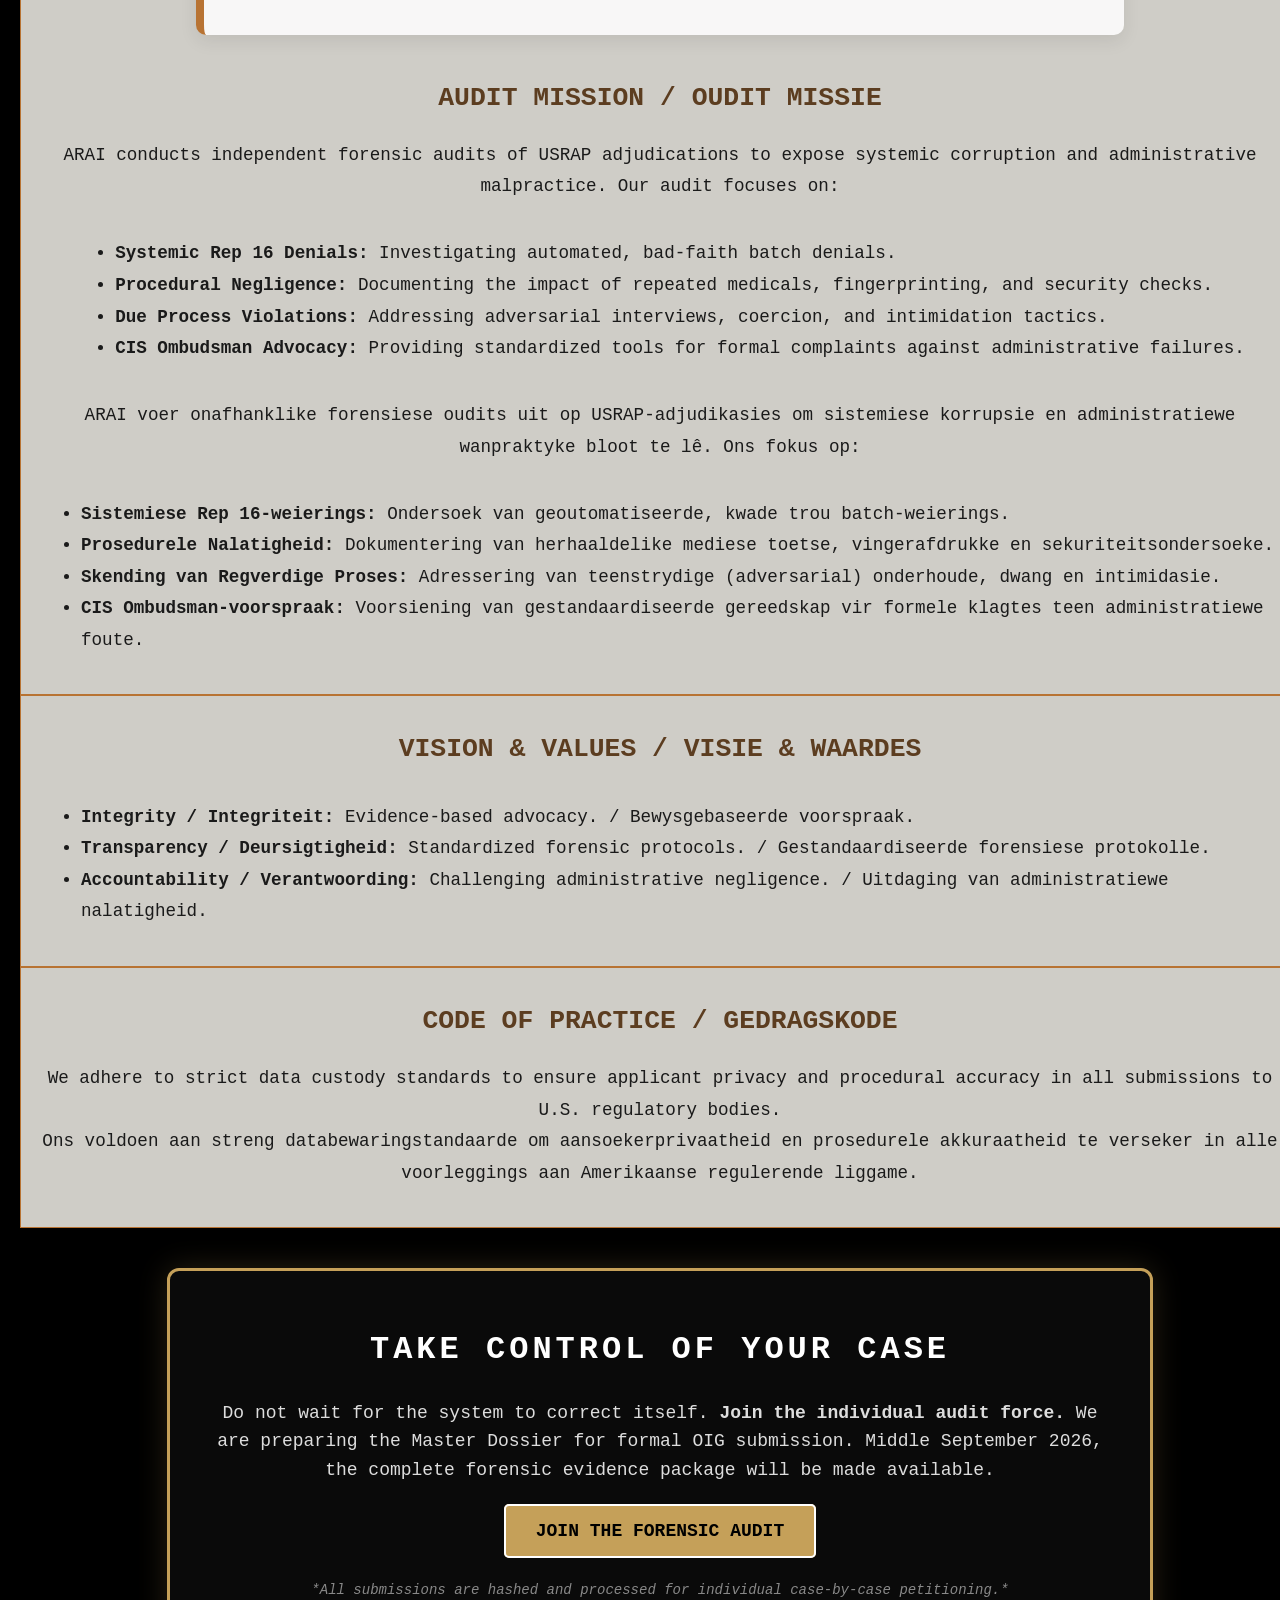
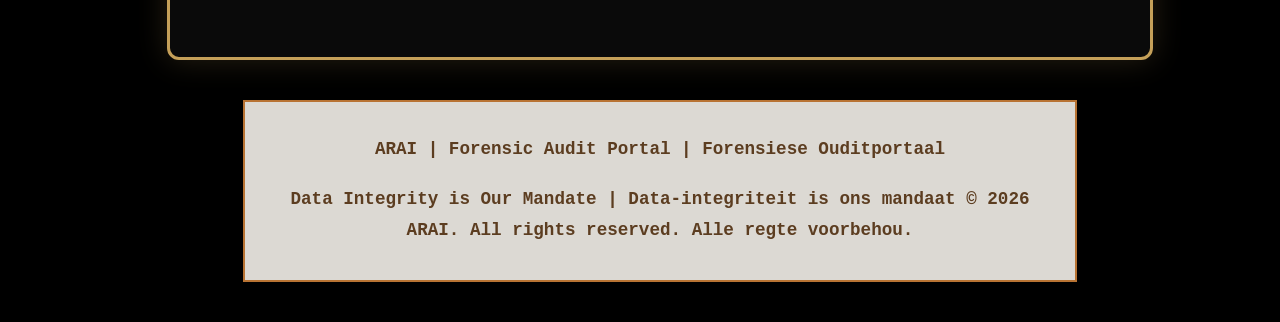
==== commit 5bde3356: "Add forensic audit participation call to action Added a call to action section for forensic audit pa" ====
--- a/index.html
+++ b/index.html
@@ -82,7 +82,7 @@
 <body>
 
   <div class="dossier-card">
-   <img src="lighuis.jpg" alt="ARAI Lighuis Logo" style="
+  <img src="lighuis.jpg" alt="ARAI Lighuis Logo" style="
     height: 200px;
     width: 200px;
     object-fit: contain;
@@ -183,6 +183,43 @@
 <p>We adhere to strict data custody standards to ensure applicant privacy and procedural accuracy in all submissions to U.S. regulatory bodies.<br>
 Ons voldoen aan streng databewaringstandaarde om aansoekerprivaatheid en prosedurele akkuraatheid te verseker in alle voorleggings aan Amerikaanse regulerende liggame.</p>
 </div>
+<!-- ═══════════════════════════════════════════════════════════ -->
+<!-- CALL TO ACTION: FORENSIC AUDIT PARTICIPATION               -->
+<!-- ═══════════════════════════════════════════════════════════ -->
+
+<div style="
+    background-color: #0a0a0a; 
+    border: 3px solid #c5a059; 
+    border-radius: 12px; 
+    padding: 40px; 
+    margin: 40px auto; 
+    max-width: 900px; 
+    color: #c5a059; 
+    text-align: center; 
+    font-family: 'Courier New', Courier, monospace; 
+    box-shadow: 0 0 30px rgba(197, 160, 89, 0.2);">
+
+    <h2 style="font-size: 32px; text-transform: uppercase; letter-spacing: 4px; margin-bottom: 20px; color: #ffffff;">
+        Take Control of Your Case
+    </h2>
+
+    <p style="font-size: 18px; line-height: 1.6; color: #dddddd; margin-bottom: 30px;">
+        Do not wait for the system to correct itself. <strong>Join the individual audit force.</strong> 
+        We are preparing the Master Dossier for formal OIG submission. 
+        Middle September 2026, the complete forensic evidence package will be made available.
+    </p>
+
+    <div style="margin: 30px 0;">
+        <a href="mailto:afrikaner.advocacy.audit@proton.me?subject=I%20want%20to%20audit%20my%20case" 
+           style="background-color: #c5a059; color: #000000; padding: 15px 30px; text-decoration: none; font-weight: bold; border-radius: 5px; font-size: 18px; text-transform: uppercase; border: 2px solid #ffffff;">
+           Join the Forensic Audit
+        </a>
+    </div>
+
+    <p style="font-size: 14px; color: #888888; font-style: italic;">
+        *All submissions are hashed and processed for individual case-by-case petitioning.*
+    </p>
+</div>
 
   <footer>
     <p>ARAI | Forensic Audit Portal | Forensiese Ouditportaal</p>
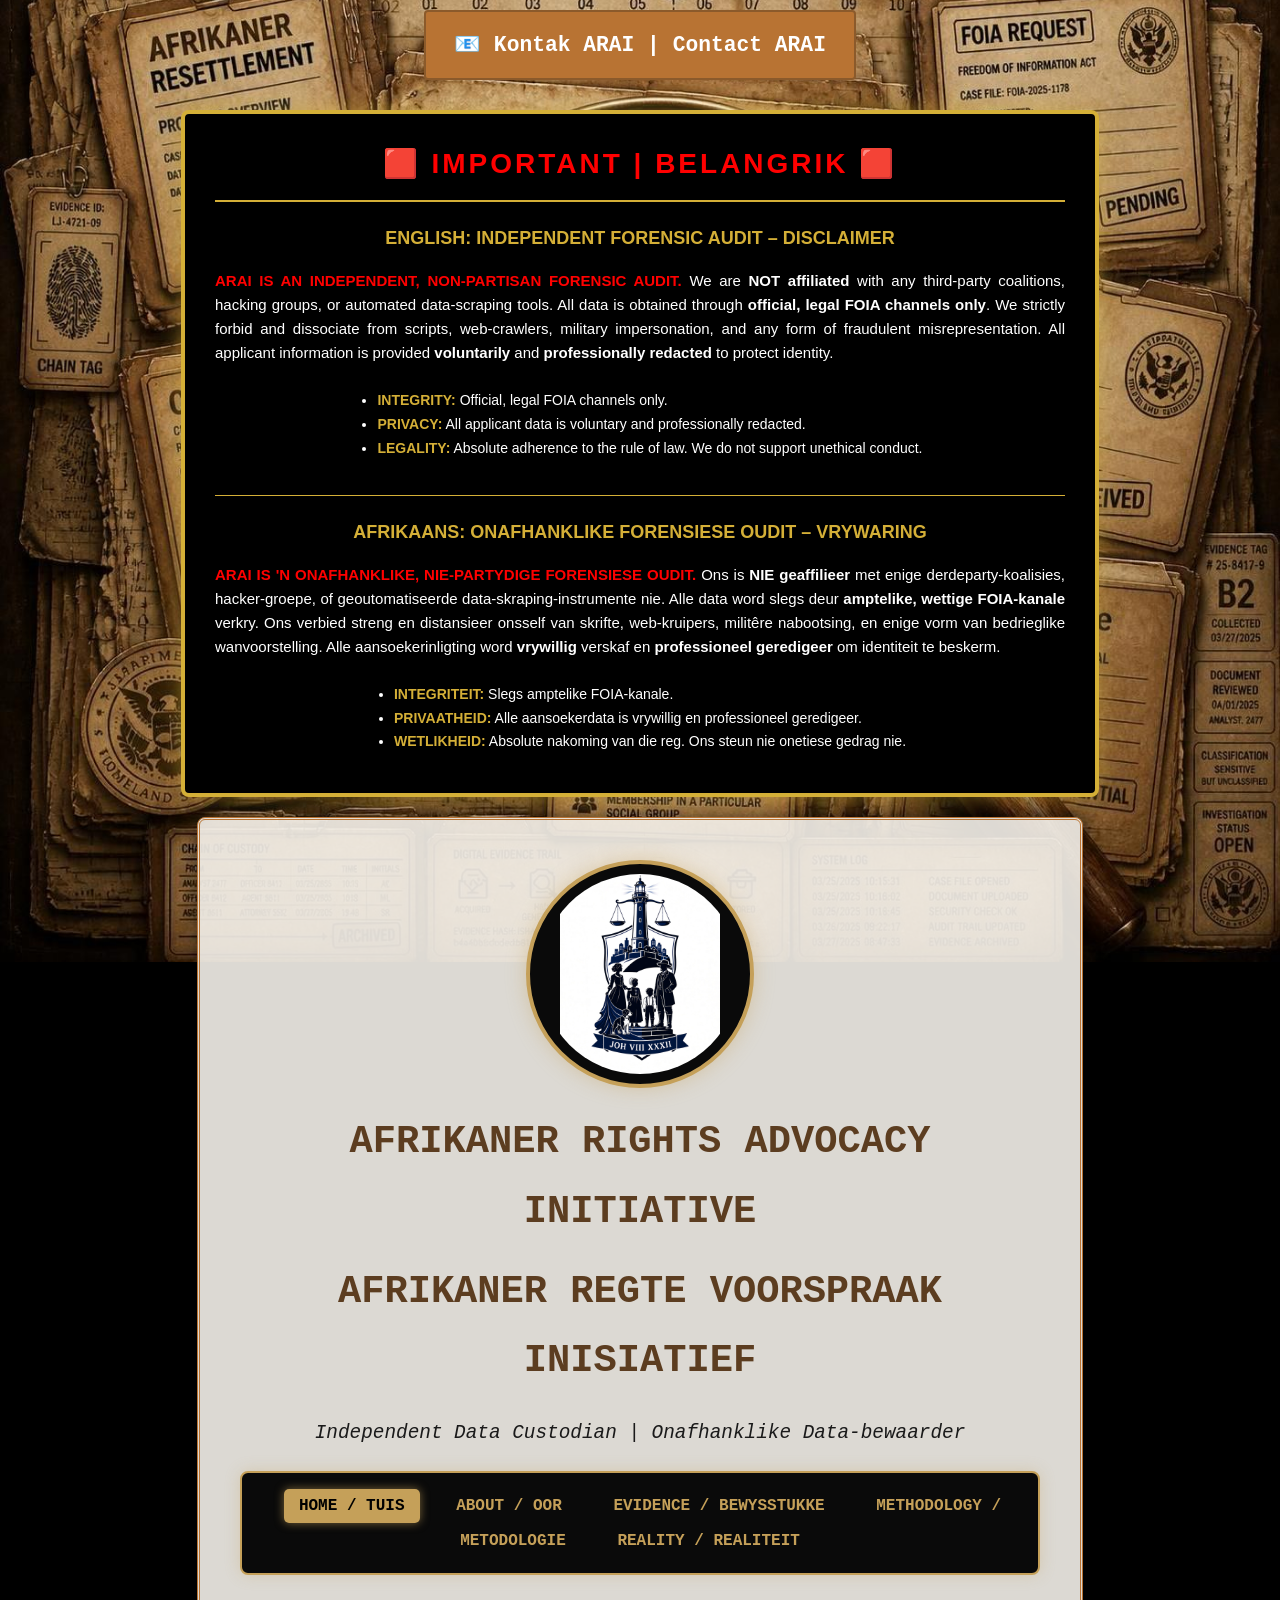
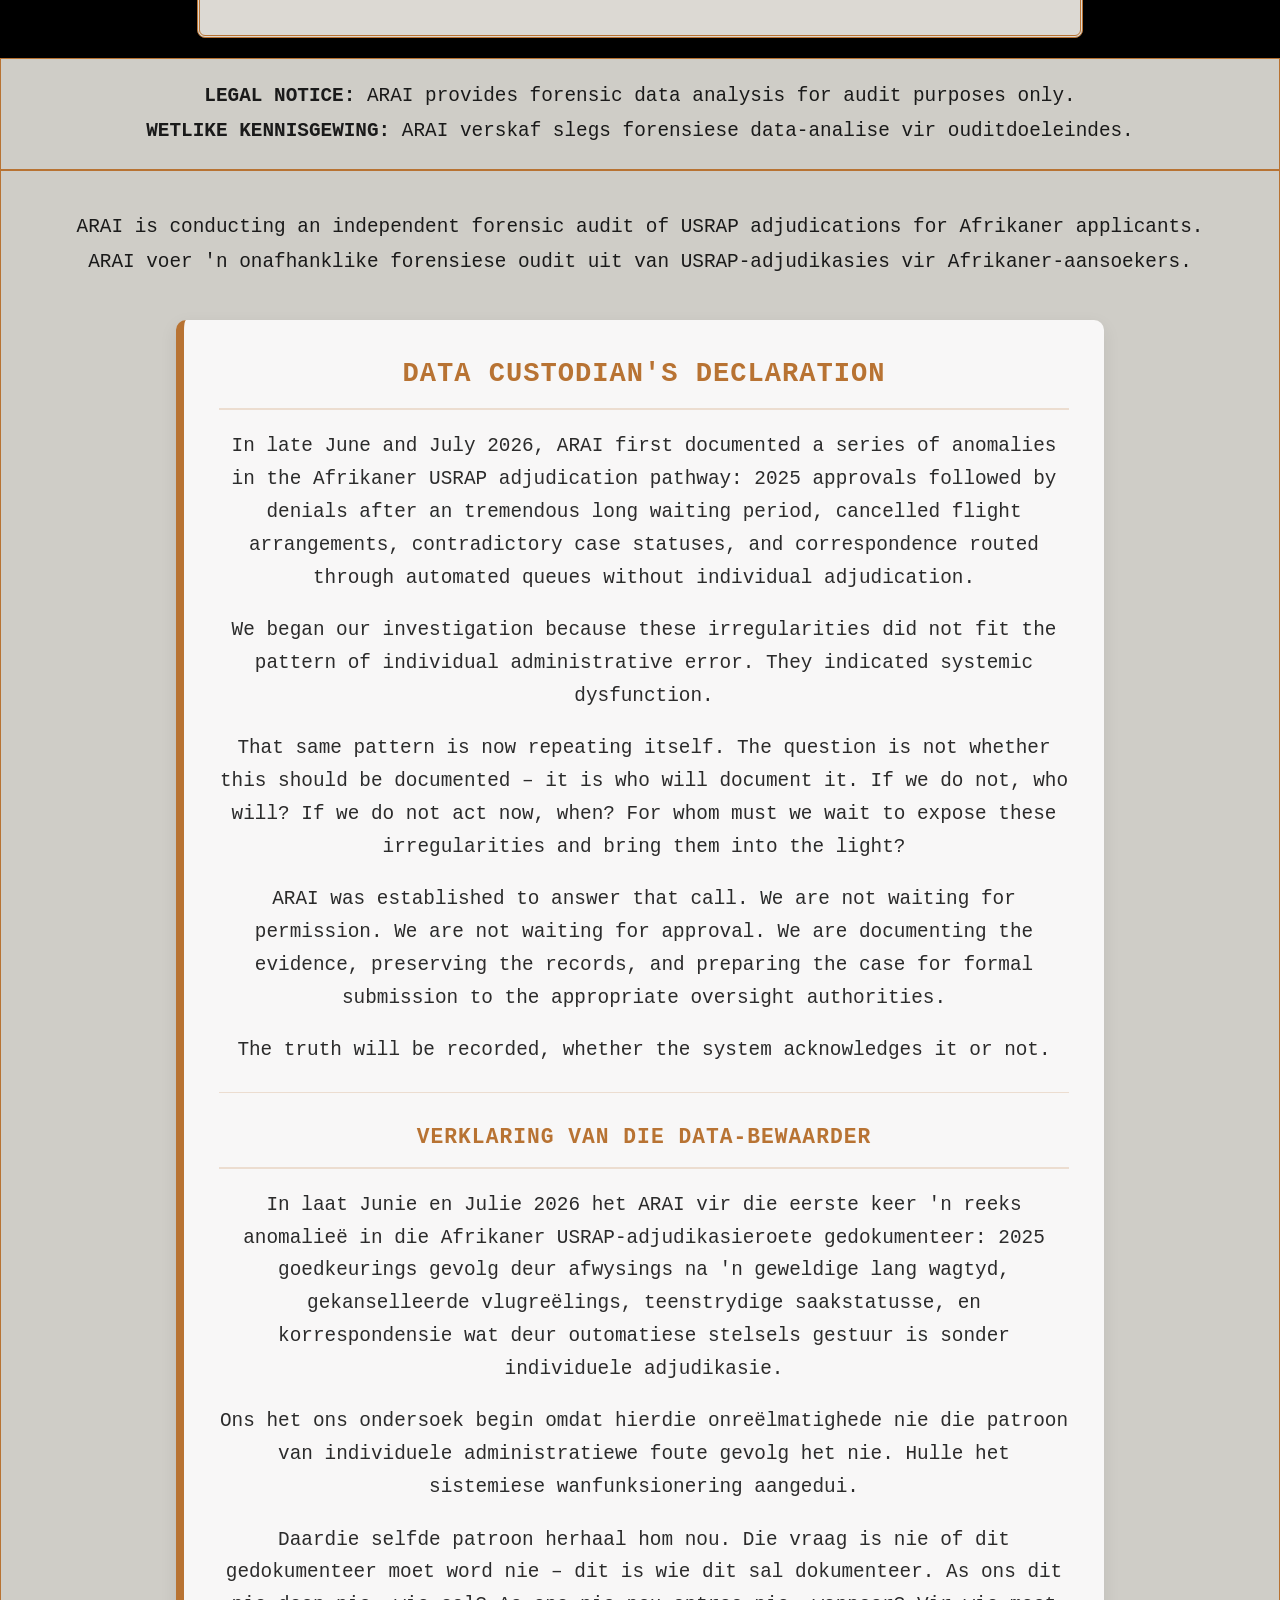
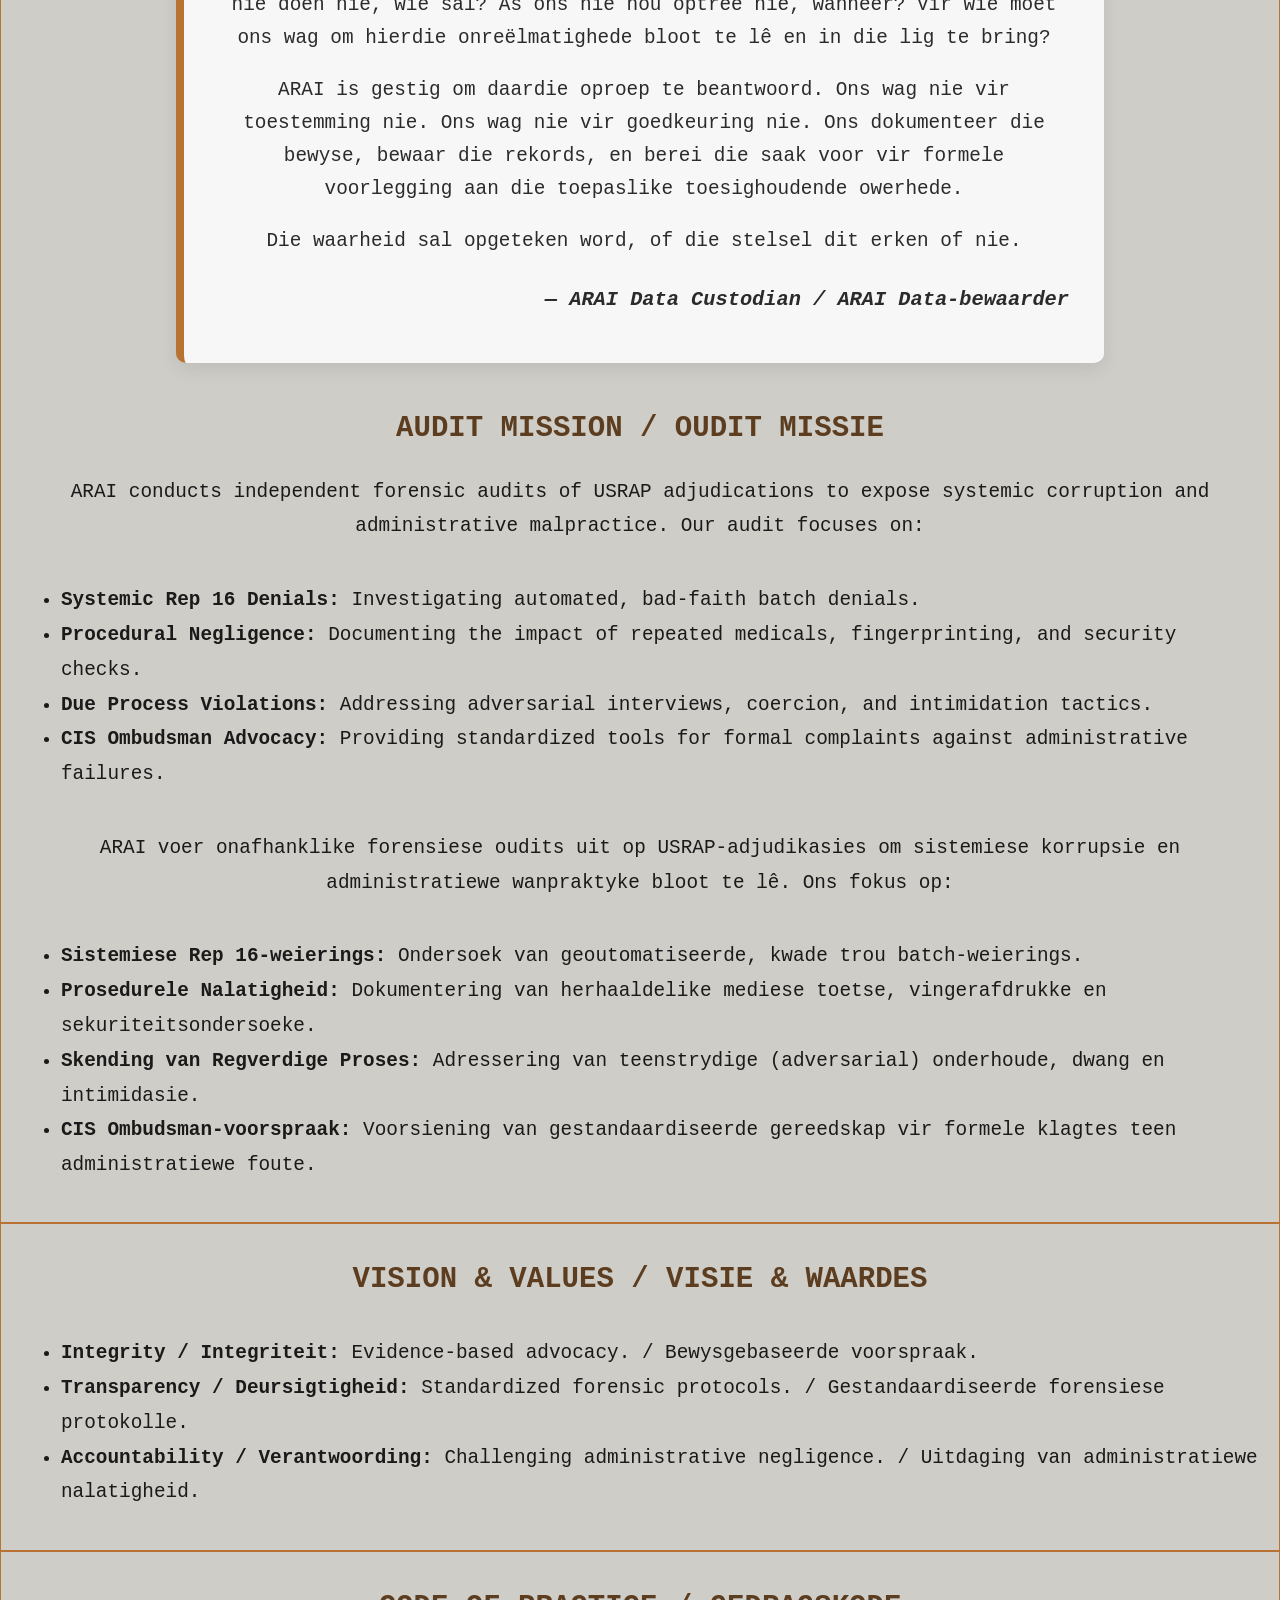
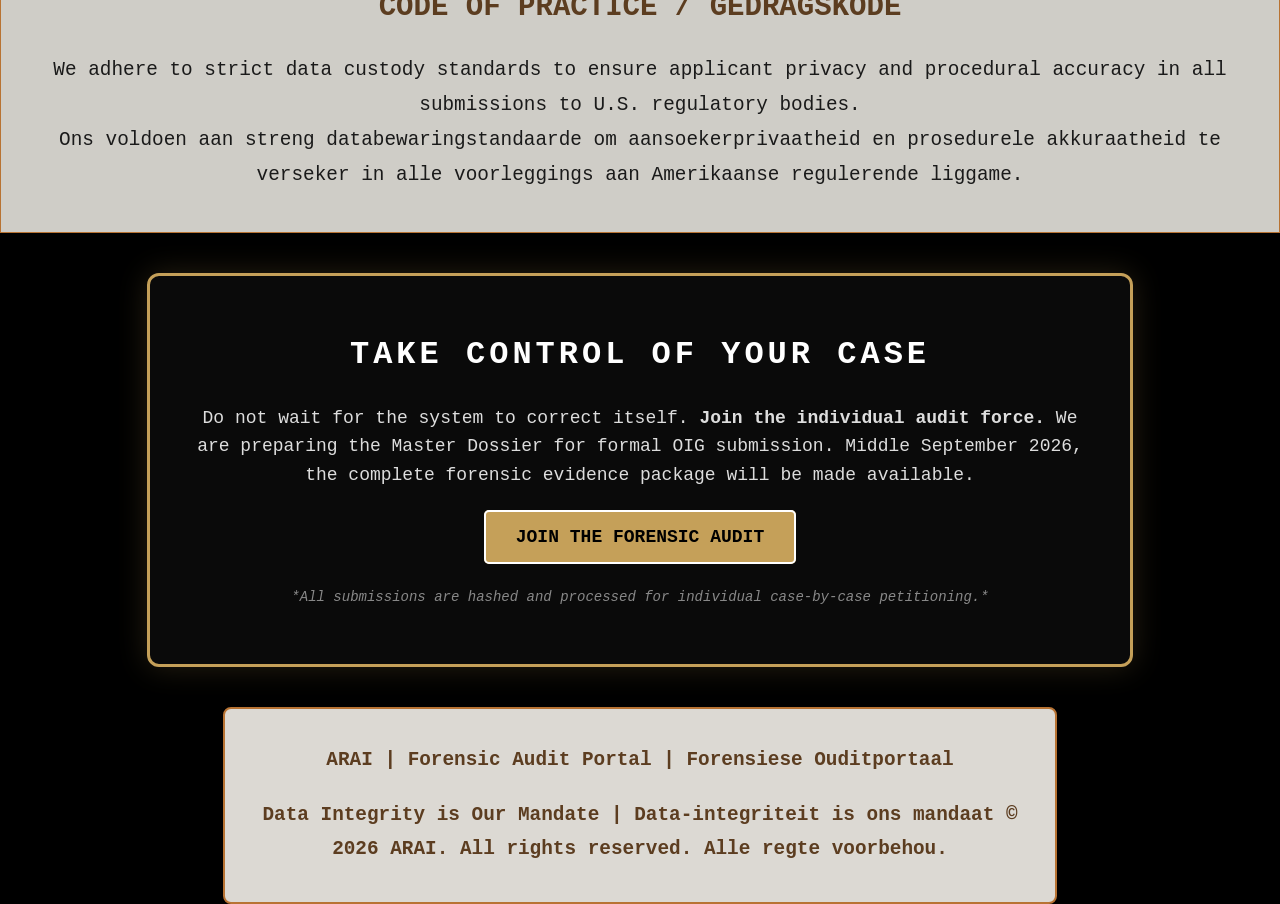
==== commit 915e7a7e: "Refactor navigation links in index.html Updated navigation structure for better styling and organiza" ====
--- a/index.html
+++ b/index.html
@@ -98,13 +98,15 @@
     <h1>Afrikaner Rights Advocacy Initiative</h1>
     <h1>Afrikaner Regte Voorspraak Inisiatief</h1>
     <p><em>Independent Data Custodian | Onafhanklike Data-bewaarder</em></p>
-    <div class="nav" style="text-align:center; margin-top:20px; border-top:2px solid #c5a059; padding-top:15px;">
-    <a href="index.html" style="color:#c5a059; text-decoration:none; font-weight:bold; padding:0 15px;">Home / Tuis</a> |
-    <a href="about.html" style="color:#c5a059; text-decoration:none; font-weight:bold; padding:0 15px;">About / Oor</a> |
-    <a href="evidence.html" style="color:#c5a059; text-decoration:none; font-weight:bold; padding:0 15px;">Evidence / Bewysstukke</a> |
-    <a href="methodology.html" style="color:#c5a059; text-decoration:none; font-weight:bold; padding:0 15px;">Methodology / Metodologie</a> |
-    <a href="reality.html" style="color:#c5a059; text-decoration:none; font-weight:bold; padding:0 15px;">Reality / Realiteit</a>
-</div>
+      
+    <div class="nav">
+    <a href="index.html" class="active">Home / Tuis</a>
+    <a href="about.html">About / Oor</a>
+    <a href="evidence.html">Evidence / Bewysstukke</a>
+    <a href="methodology.html">Methodology / Metodologie</a>
+    <a href="reality.html">Reality / Realiteit</a>
+</div>
+
 
 </div>
 
--- a/style.css
+++ b/style.css
@@ -1,4 +1,8 @@
-/* --- Globale Styl: Volle Blad Forensiese Dossier --- */
+/* ═══════════════════════════════════════════════════════════ */
+/* ARAI FORENSIC AUDIT - GLOBAL STYLESHEET                     */
+/* ═══════════════════════════════════════════════════════════ */
+
+/* --- Basis & Agtergrond --- */
 html, body {
     margin: 0;
     padding: 0;
@@ -10,51 +14,26 @@
     background-attachment: fixed;
     background-repeat: no-repeat;
     background-color: #000;
-}
-.disclaimer-card {
-    background-color: #0a0a0a; /* Deep forensic black */
-    border: 2px solid #c5a059; /* Institutional Gold/Amber */
-    padding: 30px;
-    margin: 20px auto;
-    max-width: 800px;
-    border-radius: 4px;
-    color: #e0e0e0;
-    font-family: 'Courier New', Courier, monospace; /* Monospaced vir institusionele presisie */
-    box-shadow: 0 0 15px rgba(197, 160, 89, 0.2);
-}
-
-.disclaimer-header {
-    color: #c5a059;
-    text-align: center;
-    text-transform: uppercase;
-    letter-spacing: 2px;
-    font-weight: bold;
-    border-bottom: 1px solid #c5a059;
-    padding-bottom: 10px;
-}
-
-
-body {
     font-family: 'Courier New', Courier, monospace;
     color: #1A1A1A;
-    padding: 40px 20px;
     font-size: 1.1em;
     line-height: 1.8;
-    text-align: center; /* Sentraliseer alles op die bladsy */
+    text-align: center;
 }
 
 /* --- Die Dossier Kaart & Container --- */
 .dossier-card, .container {
-    background-color: rgba(244, 241, 234, 0.9); /* Crème papier */
-    border: 3px double #B87333; /* Koper raam */
+    background-color: rgba(244, 241, 234, 0.9);
+    border: 3px double #B87333;
     max-width: 800px;
     margin: 20px auto;
     padding: 40px;
     box-shadow: 0 0 15px rgba(0,0,0,0.5);
     text-align: center;
-}
-
-/* --- Hoofopskrifte & Teks --- */
+    border-radius: 8px;
+}
+
+/* --- Hoofopskrifte --- */
 h1, h2 {
     color: #5C3D20;
     text-transform: uppercase;
@@ -62,43 +41,50 @@
     margin: 10px 0;
 }
 
-<div class="dossier-card">
-    <img src="logo.png" alt="ARAI Logo" style="height: 150px;">
-    <h1>Afrikaner Rights Advocacy Initiative</h1>
-    <h1>Afrikaner Regte Voorspraak Inisiatief</h1>
-    <p><em>Independent Data Custodian | Onafhanklike Data-bewaarder</em></p>
-    
-<a href="about.html" style="color:#c5a059 !important; ...">...</a>
-
-    <!-- 🔽 REGGEMAAKTE NAVIGASIE 🔽 -->
-    <nav class="nav">
-        <a href="index.html">Home / Tuis</a> |
-        <a href="about.html">About / Oor</a> |
-        <a href="evidence.html">Evidence / Bewysstukke</a> |
-        <a href="methodology.html">Methodology / Metodologie</a> |
-        <a href="reality.html">Reality / Realiteit</a>
-    </nav>
-    <!-- 🔼 EINDE VAN NAVIGASIE 🔼 -->
-</div>
-
+/* --- Navigasie (Vaste & Duidelik) --- */
+.nav {
+    background-color: #0a0a0a;
+    border: 2px solid #c5a059;
+    border-radius: 8px;
+    padding: 15px 10px;
+    margin: 20px auto;
+    max-width: 850px;
+    text-align: center;
+    box-shadow: 0 0 15px rgba(197,160,89,0.3);
 }
 
 .nav a {
-    color: #B87333;
+    color: #c5a059;
     text-decoration: none;
     font-weight: bold;
-    padding: 0 15px;
-    text-transform: uppercase;
-    font-size: 0.9em;
-}
-
-/* --- Lyste (Bly netjies in die middel) --- */
+    padding: 8px 15px;
+    margin: 0 5px;
+    font-size: 16px;
+    text-transform: uppercase;
+    border-radius: 5px;
+    transition: all 0.3s ease;
+}
+
+.nav a:hover {
+    background-color: #2c2c2c;
+    color: #ffffff;
+}
+
+/* --- Aktiewe Bladsy (Highlight) --- */
+.nav a.active {
+    background-color: #c5a059;
+    color: #000000;
+    box-shadow: 0 0 10px rgba(197,160,89,0.6);
+    pointer-events: none;
+}
+
+/* --- Lyste --- */
 ul {
     display: inline-block;
-    text-align: left; /* Teks binne die lys is links-belyn vir leesbaarheid */
-}
-
-/* --- Tabel vir Bewyse --- */
+    text-align: left;
+}
+
+/* --- Bewyse Tabel --- */
 .evidence-table {
     width: 100%;
     border-collapse: collapse;
@@ -115,18 +101,113 @@
     background-color: #B87333;
     color: #FFFFFF;
 }
+
+/* --- Kontak Knoppie --- */
 .contact-btn {
-  display: inline-block;
-  background-color: #B87333;
-  color: #ffffff;
-  padding: 14px 28px;
-  margin: 10px 0;
-  border-radius: 4px;
-  text-decoration: none;
-  font-weight: bold;
-  font-size: 1.1em;
-  border: 2px solid #8B5A2B;
-  transition: background-color 0.3s ease;
+    display: inline-block;
+    background-color: #B87333;
+    color: #ffffff;
+    padding: 14px 28px;
+    margin: 10px 0;
+    border-radius: 4px;
+    text-decoration: none;
+    font-weight: bold;
+    font-size: 1.1em;
+    border: 2px solid #8B5A2B;
+    transition: background-color 0.3s ease;
+}
+
+.contact-btn:hover {
+    background-color: #8B5A2B;
+}
+
+/* --- Disclaimer Kaart --- */
+.disclaimer-card {
+    background-color: #0a0a0a;
+    border: 2px solid #c5a059;
+    padding: 30px;
+    margin: 20px auto;
+    max-width: 800px;
+    border-radius: 4px;
+    color: #e0e0e0;
+    font-family: 'Courier New', Courier, monospace;
+    box-shadow: 0 0 15px rgba(197, 160, 89, 0.2);
+}
+
+.disclaimer-header {
+    color: #c5a059;
+    text-align: center;
+    text-transform: uppercase;
+    letter-spacing: 2px;
+    font-weight: bold;
+    border-bottom: 1px solid #c5a059;
+    padding-bottom: 10px;
+}
+
+/* --- Declaration Card --- */
+.declaration-card {
+    background-color: rgba(255, 255, 255, 0.85);
+    border-left: 8px solid #B87333;
+    border-radius: 10px;
+    padding: 30px 35px;
+    margin: 40px auto;
+    max-width: 850px;
+    box-shadow: 0 6px 18px rgba(0, 0, 0, 0.08);
+}
+
+.declaration-card h3 {
+    color: #B87333;
+    font-size: 1.4em;
+    font-weight: bold;
+    margin-top: 0;
+    margin-bottom: 20px;
+    letter-spacing: 1px;
+    text-transform: uppercase;
+    border-bottom: 2px solid rgba(184, 115, 51, 0.2);
+    padding-bottom: 10px;
+}
+
+.declaration-card p {
+    line-height: 1.7;
+    color: #2b2b2b;
+    margin-bottom: 15px;
+}
+
+.declaration-signature {
+    text-align: right;
+    font-style: italic;
+    font-weight: bold;
+    color: #8B5A2B;
+    margin-top: 25px;
+    font-size: 1.05em;
+}
+
+.declaration-card hr {
+    border: none;
+    border-top: 1px solid rgba(184, 115, 51, 0.2);
+    margin: 25px 0;
+}
+
+/* --- Audit Card --- */
+.audit-card {
+    background-color: rgba(255, 255, 255, 0.85);
+    border-left: 4px solid #b30000;
+    padding: 20px;
+    margin: 30px auto;
+    max-width: 800px;
+    border-radius: 0 8px 8px 0;
+    text-align: left;
+}
+
+/* --- Submission Box --- */
+.submission-box {
+    background-color: #2c2c2c;
+    padding: 25px;
+    border-radius: 8px;
+    border: 2px solid #b30000;
+    margin-top: 30px;
+    color: #fcfaf5;
+    text-align: center;
 }
 
 /* --- Footer --- */
@@ -141,66 +222,21 @@
     max-width: 800px;
     margin-left: auto;
     margin-right: auto;
-}
-.contact-btn {
-  display: inline-block;
-  background-color: #B87333; /* Koper */
-  color: #ffffff;
-  padding: 14px 28px;
-  margin: 30px 0;
-  border-radius: 4px;
-  text-decoration: none;
-  font-weight: bold;
-  font-size: 1.1em;
-  border: 2px solid #8B5A2B;
-  transition: background-color 0.3s ease;
-}
-/* Declaration Card */
-.declaration-card {
-  background-color: rgba(255, 255, 255, 0.85);
-  border-left: 8px solid #B87333;
-  border-radius: 10px;
-  padding: 30px 35px;
-  margin: 40px auto;
-  max-width: 850px;
-  box-shadow: 0 6px 18px rgba(0, 0, 0, 0.08);
-  font-family: inherit;
-}
-
-.declaration-card h3 {
-  color: #B87333;
-  font-size: 1.4em;
-  font-weight: bold;
-  margin-top: 0;
-  margin-bottom: 20px;
-  letter-spacing: 1px;
-  text-transform: uppercase;
-  border-bottom: 2px solid rgba(184, 115, 51, 0.2);
-  padding-bottom: 10px;
-}
-
-.declaration-card p {
-  line-height: 1.7;
-  color: #2b2b2b;
-  margin-bottom: 15px;
-}
-
-.declaration-signature {
-  text-align: right;
-  font-style: italic;
-  font-weight: bold;
-  color: #8B5A2B;
-  margin-top: 25px;
-  font-size: 1.05em;
-}
-
-.declaration-card hr {
-  border: none;
-  border-top: 1px solid rgba(184, 115, 51, 0.2);
-  margin: 25px 0;
-}
-
-
-.contact-btn:hover {
-  background-color: #8B5A2B;
-}
+    border-radius: 8px;
+}
+
+/* --- Responsive vir Selfone --- */
+@media (max-width: 768px) {
+    .dossier-card, .container {
+        padding: 20px;
+        margin: 10px auto;
+    }
+    .nav a {
+        display: block;
+        margin: 5px 0;
+        padding: 12px 0;
+    }
+    h1, h2 {
+        font-size: 1.3em;
+    }
+}
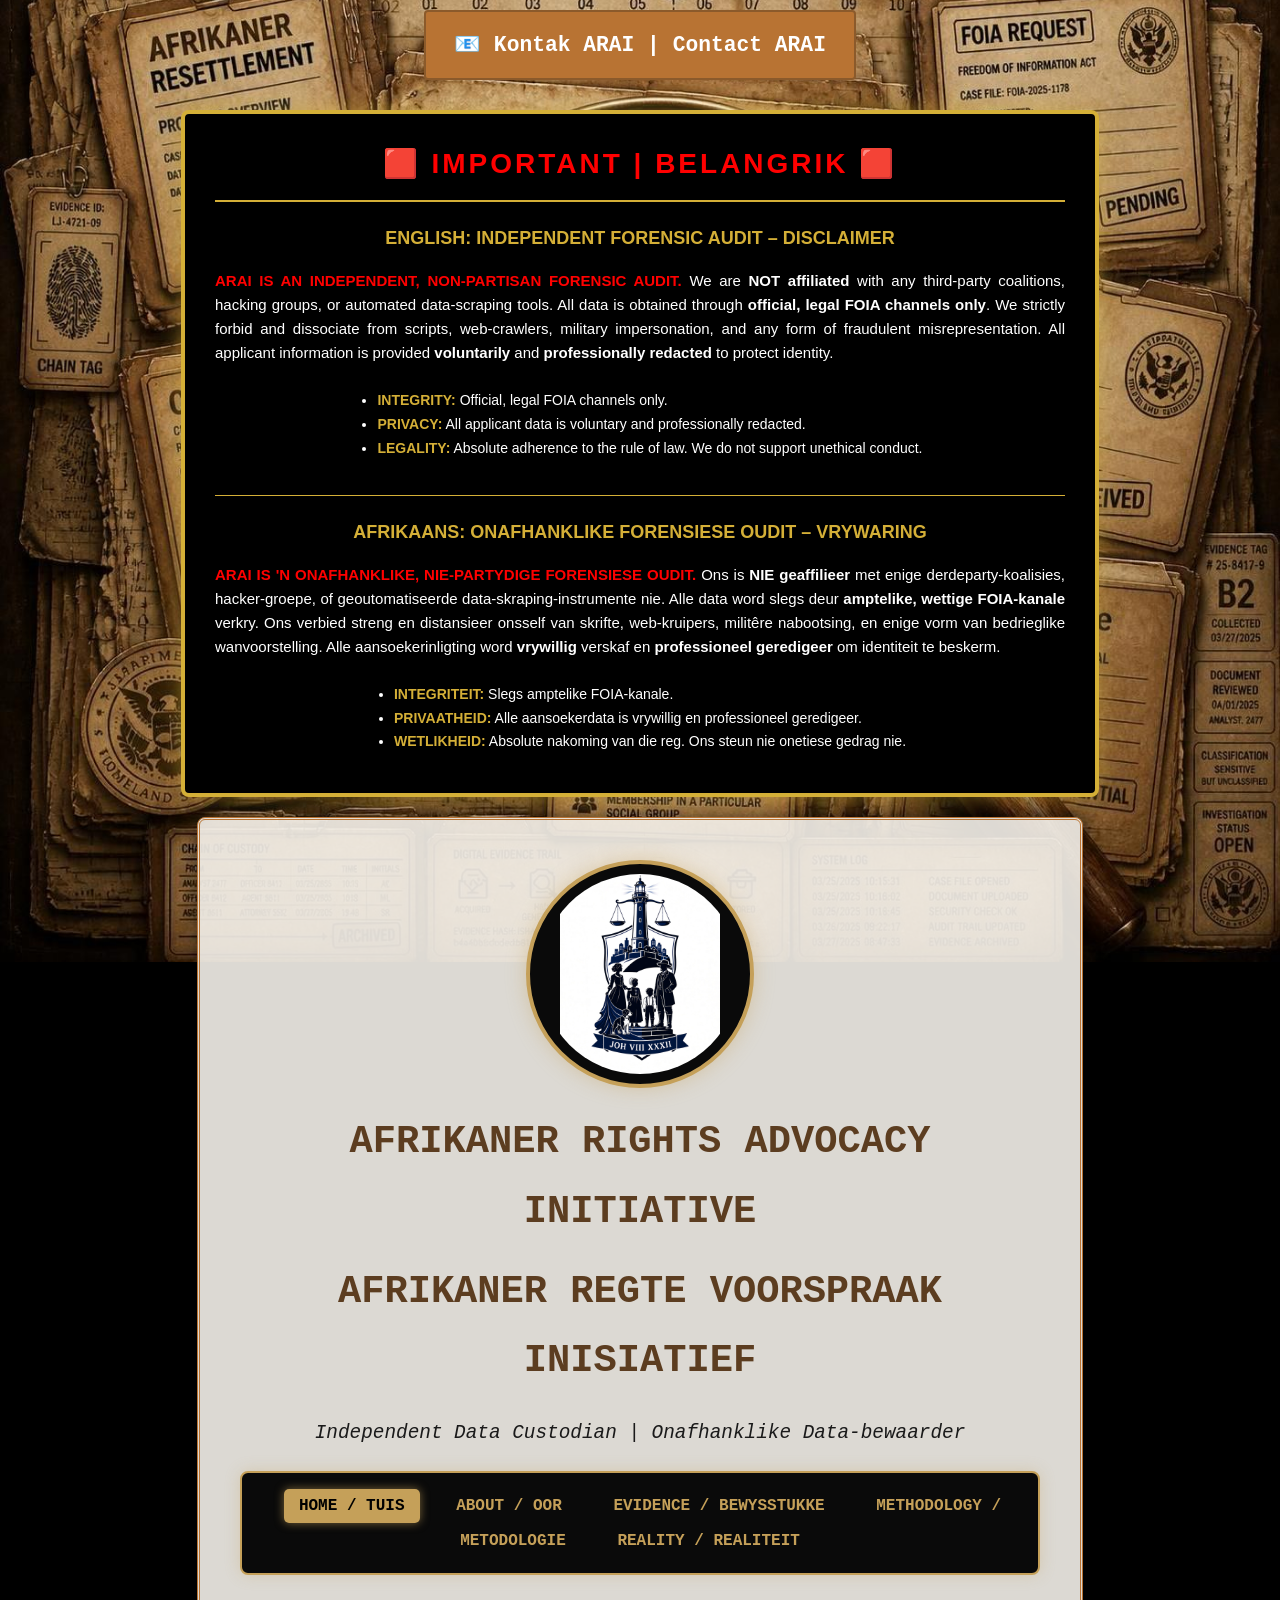
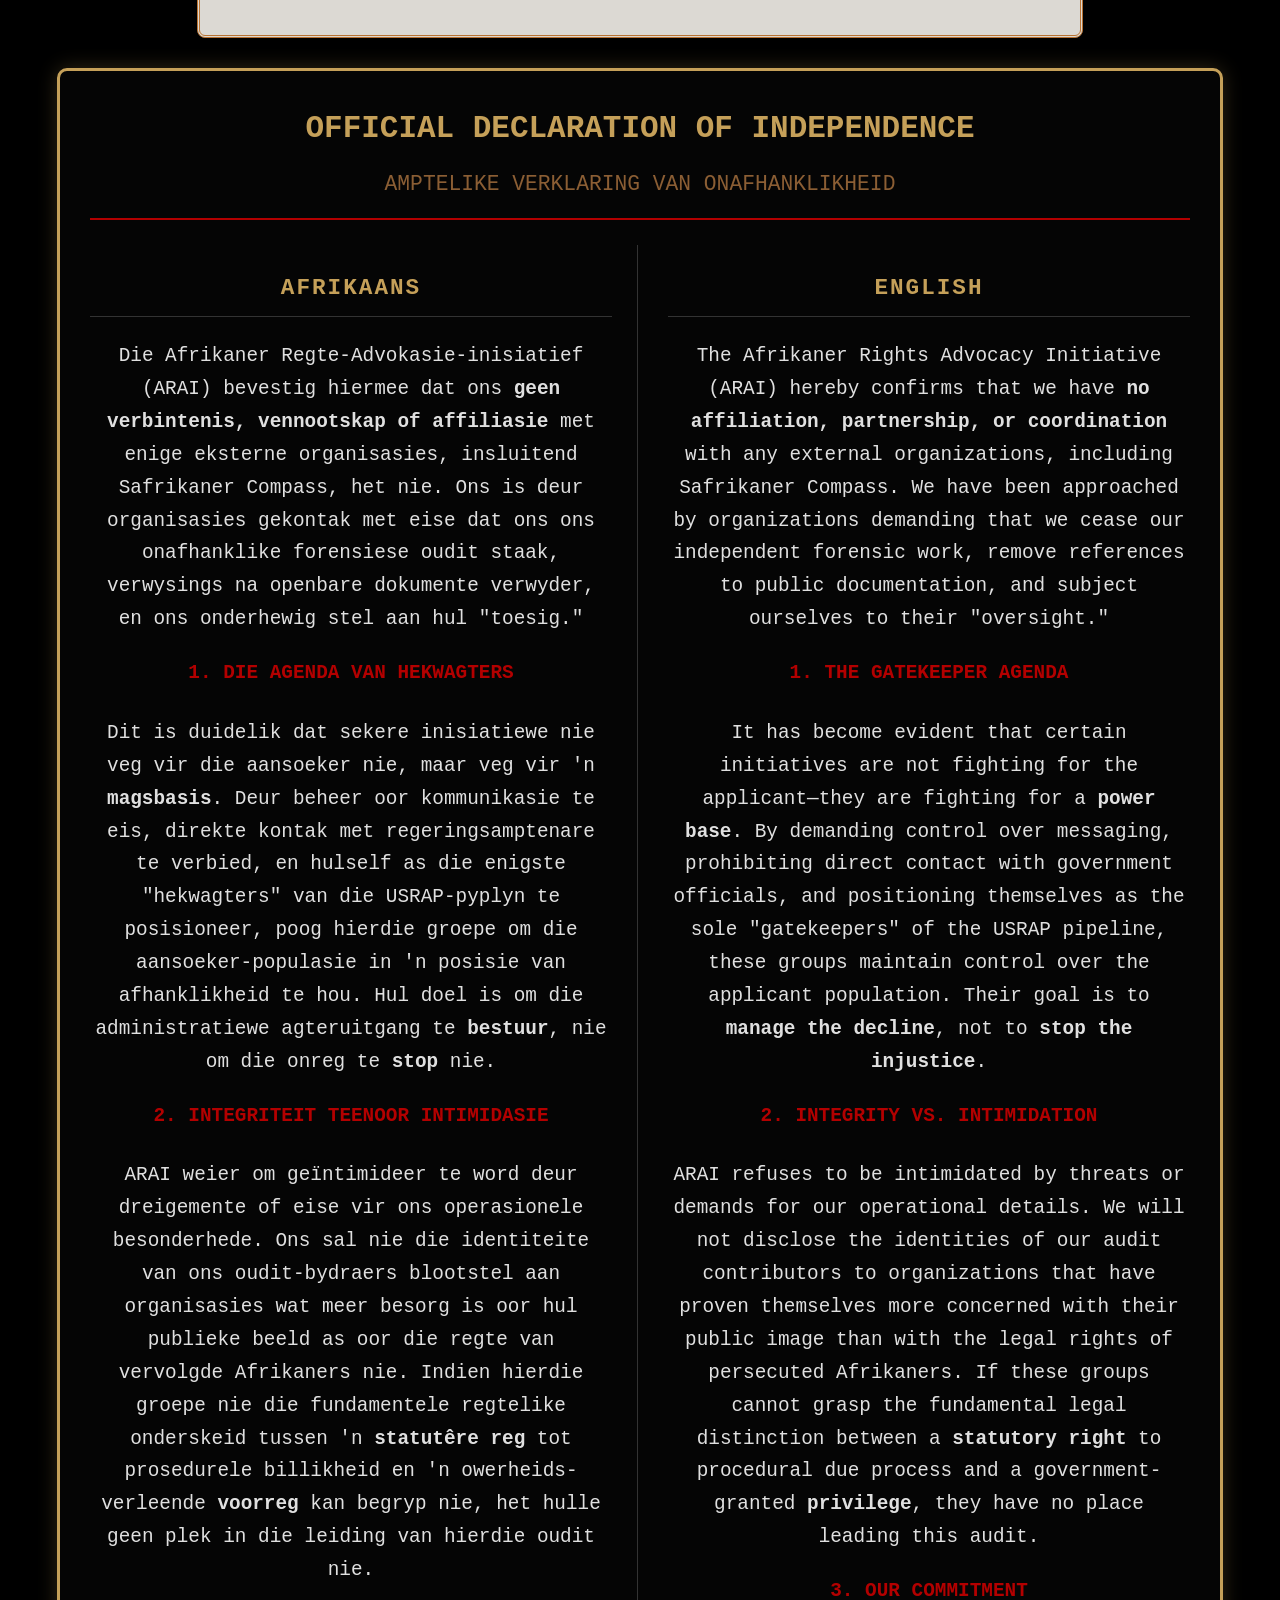
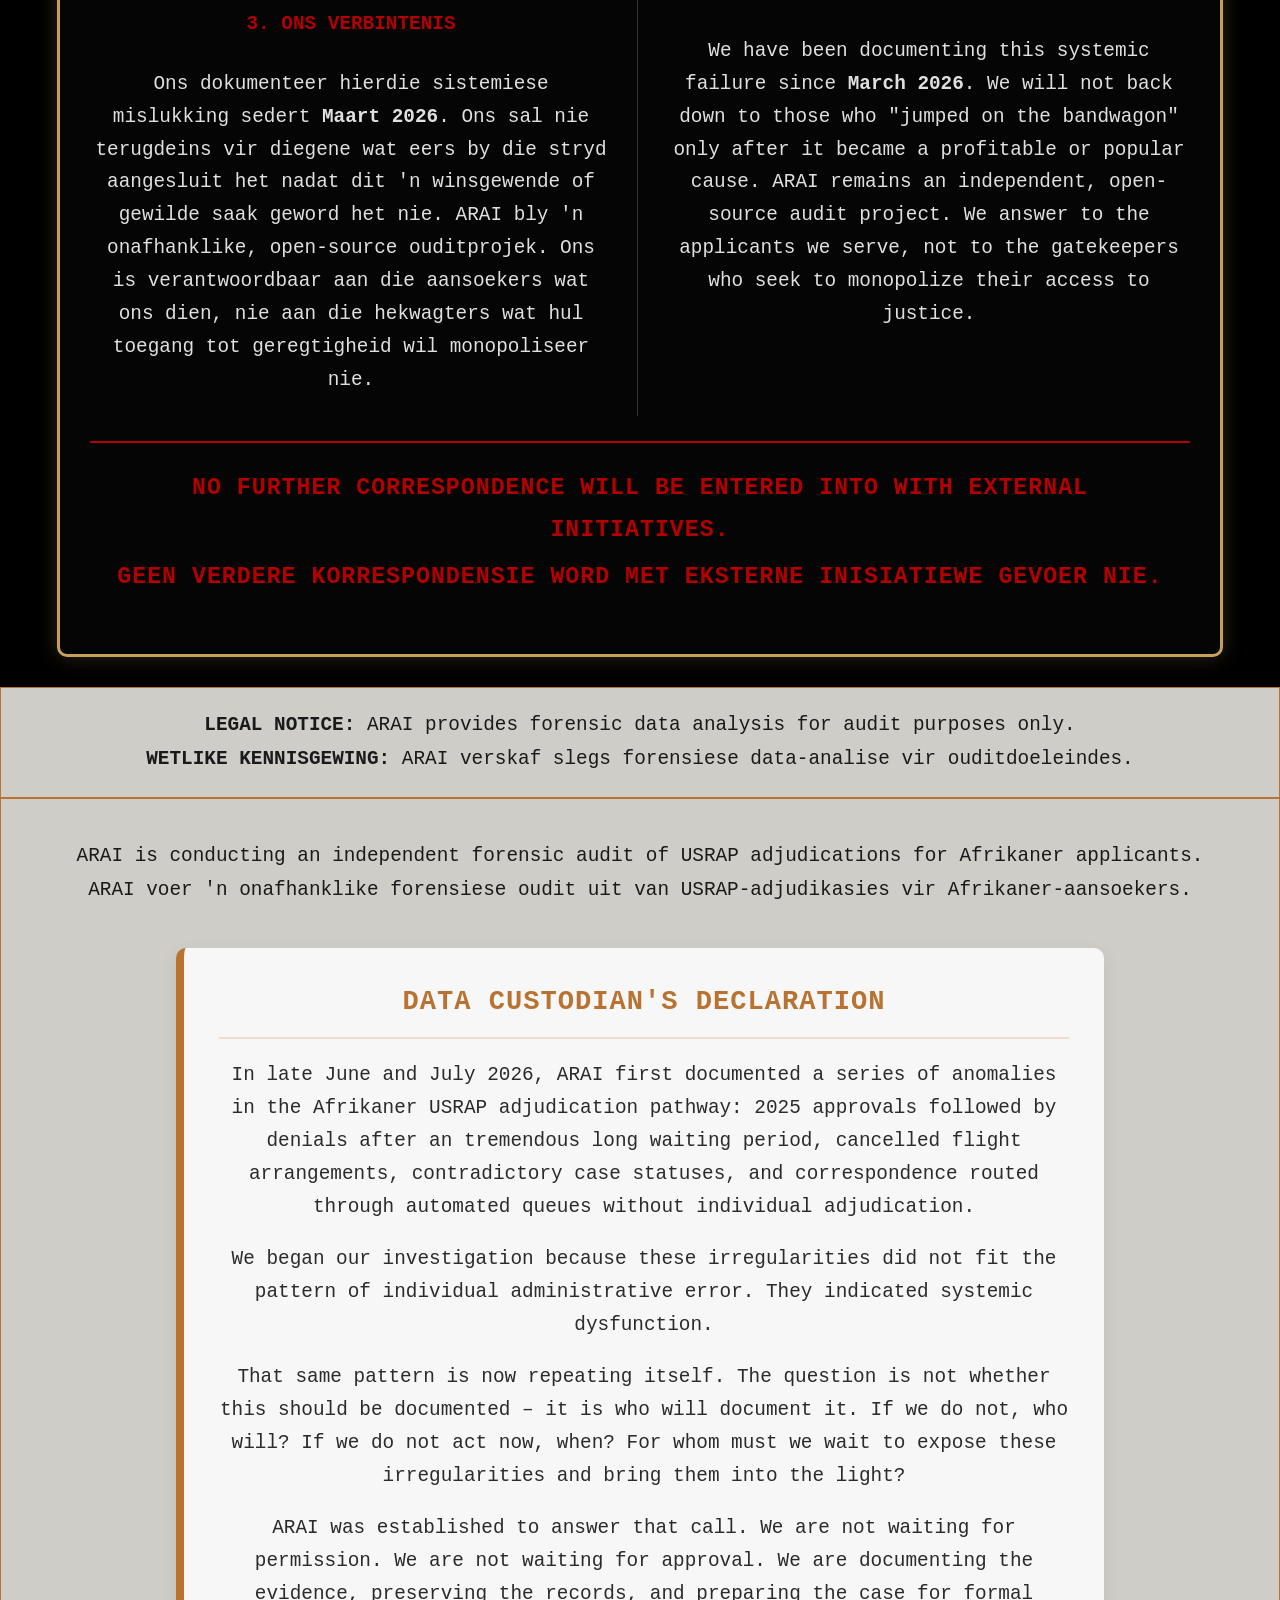
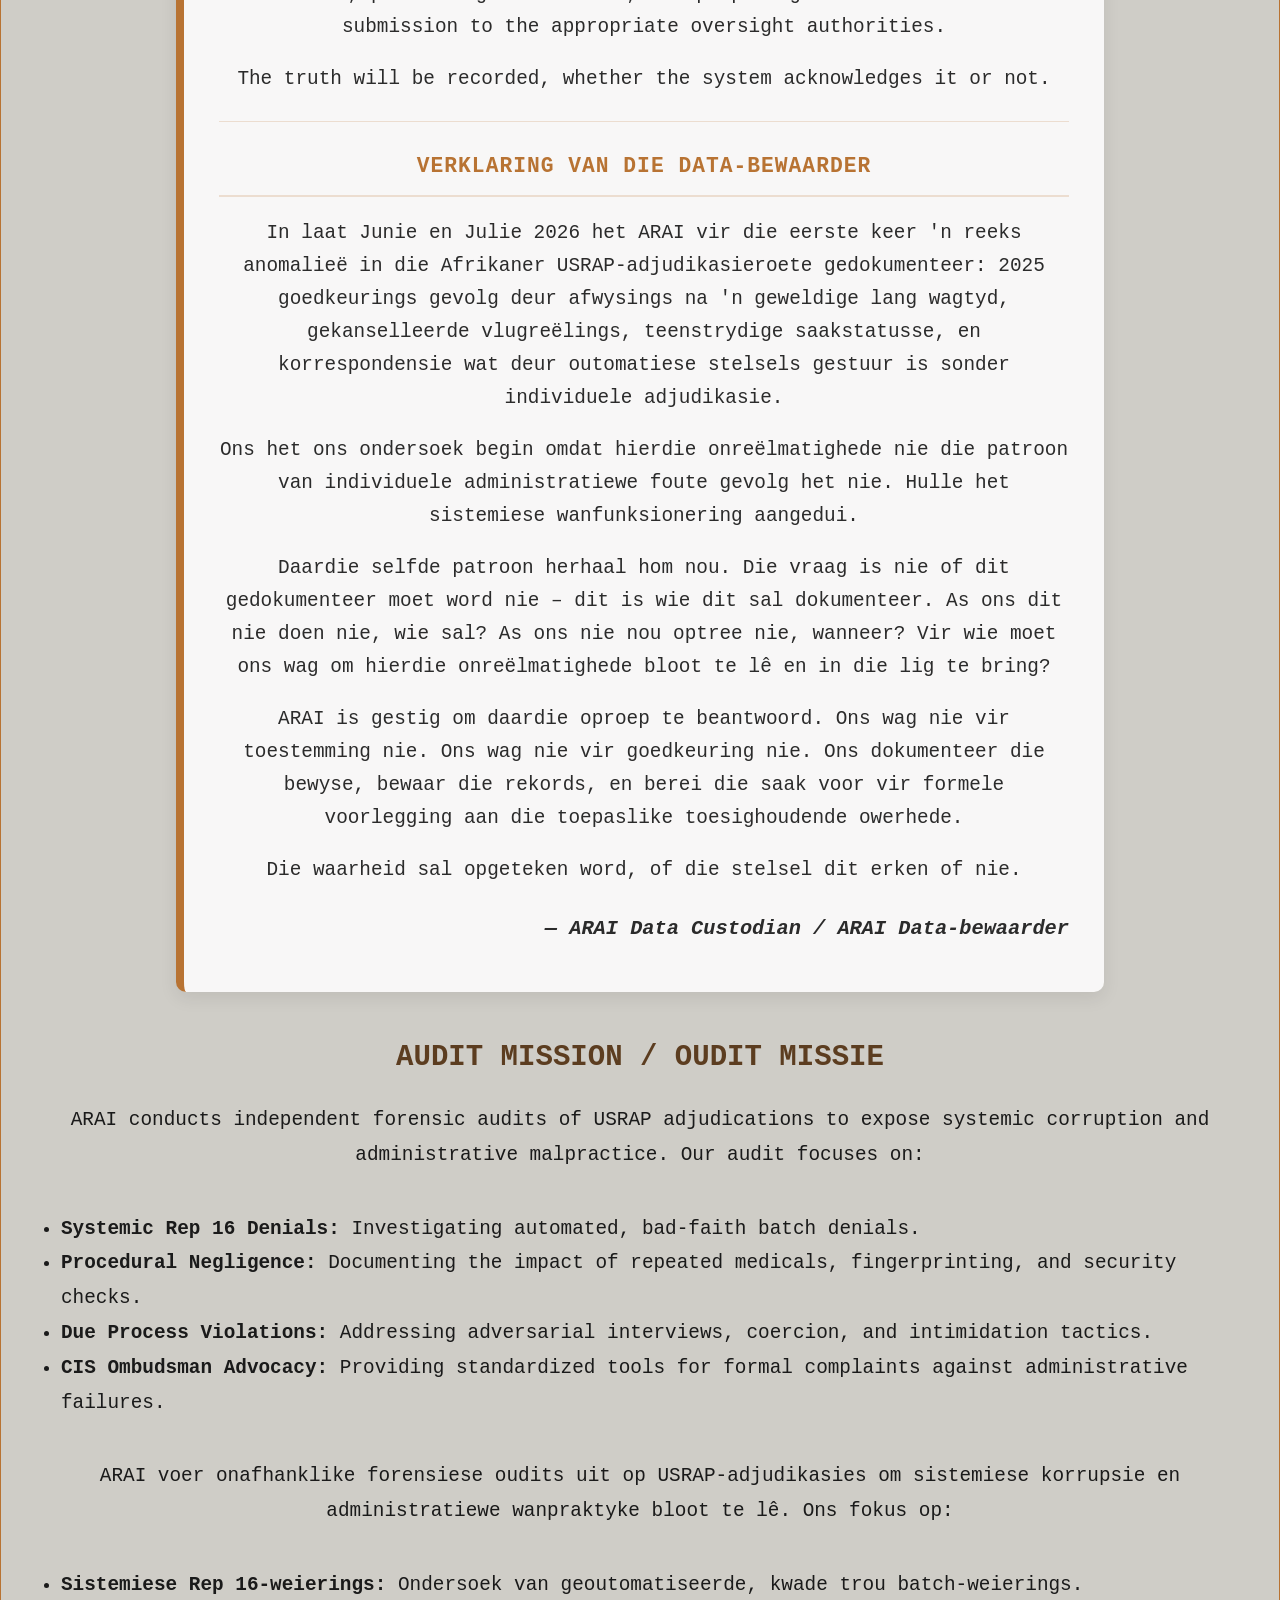
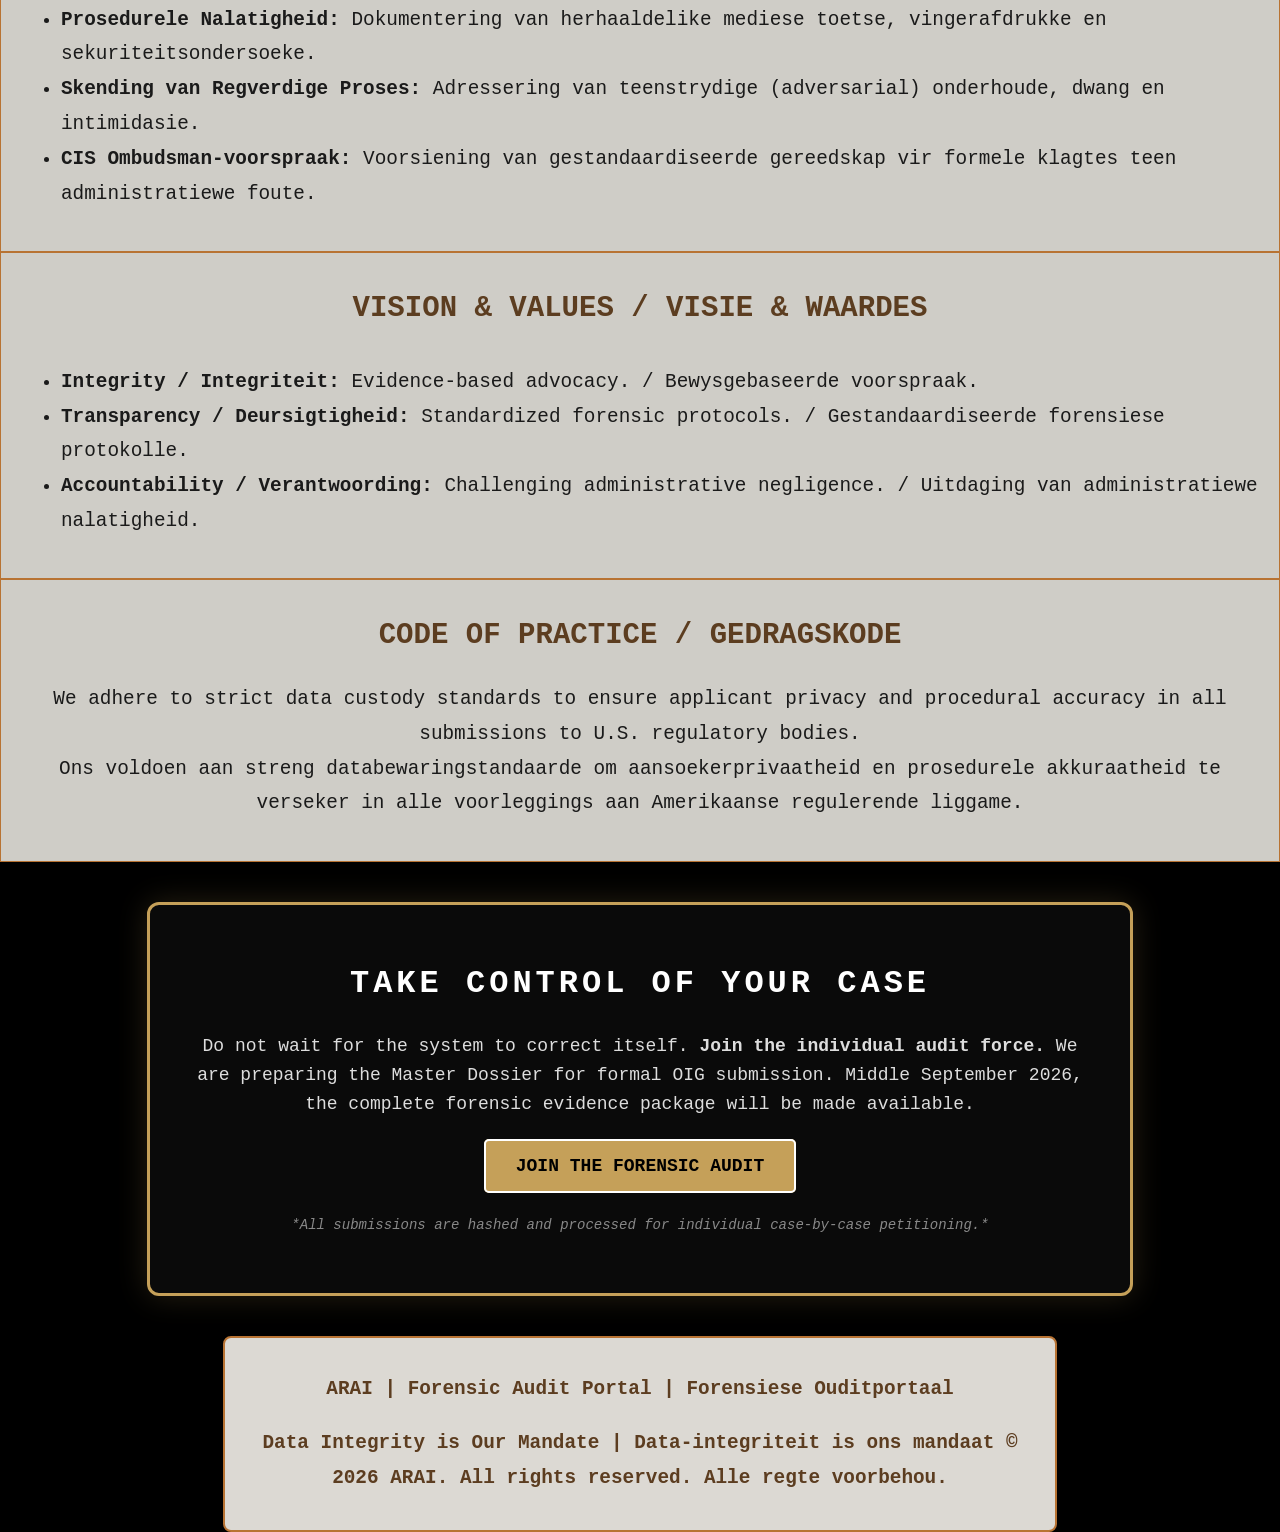
==== commit 63abf613: "Update index.html" ====
--- a/index.html
+++ b/index.html
@@ -107,8 +107,109 @@
     <a href="reality.html">Reality / Realiteit</a>
 </div>
 
-
-</div>
+</div>
+
+<!-- ═══════════════════════════════════════════════════════════ -->
+<!-- OFFICIAL DECLARATION OF INDEPENDENCE / AMPTELIKE VERKLARING -->
+<!-- ═══════════════════════════════════════════════════════════ -->
+
+<div style="background-color: #050505; border: 3px solid #c5a059; padding: 30px; margin: 30px auto; max-width: 1100px; border-radius: 10px; color: #e0e0e0; font-family: 'Courier New', Courier, monospace; box-shadow: 0 0 20px rgba(197,160,89,0.25);">
+
+    <!-- HEADER -->
+    <div style="text-align: center; border-bottom: 2px solid #b30000; padding-bottom: 15px; margin-bottom: 25px;">
+        <h1 style="color: #c5a059; text-transform: uppercase; margin: 0; font-size: 1.6em;">
+            Official Declaration of Independence
+        </h1>
+        <h2 style="color: #8b5e34; text-transform: uppercase; margin: 8px 0 0 0; font-size: 1.1em; font-weight: normal;">
+            Amptelike Verklaring van Onafhanklikheid
+        </h2>
+    </div>
+
+    <!-- TWO-COLUMN LAYOUT -->
+    <div style="display: flex; flex-wrap: wrap; gap: 30px;">
+
+        <!-- ═══ AFRIKAANS COLUMN ═══ -->
+        <div style="flex: 1; min-width: 300px; border-right: 1px solid #333; padding-right: 25px;">
+
+            <h3 style="color: #c5a059; text-transform: uppercase; text-align: center; letter-spacing: 2px; border-bottom: 1px solid #333; padding-bottom: 8px;">
+                Afrikaans
+            </h3>
+
+            <p style="font-size: 1em; line-height: 1.7;">
+                Die Afrikaner Regte-Advokasie-inisiatief (ARAI) bevestig hiermee dat ons <strong>geen verbintenis, vennootskap of affiliasie</strong> met enige eksterne organisasies, insluitend Safrikaner Compass, het nie. Ons is deur organisasies gekontak met eise dat ons ons onafhanklike forensiese oudit staak, verwysings na openbare dokumente verwyder, en ons onderhewig stel aan hul "toesig."
+            </p>
+
+            <h4 style="color: #b30000; text-transform: uppercase; margin-top: 20px;">
+                1. Die Agenda van Hekwagters
+            </h4>
+            <p style="font-size: 1em; line-height: 1.7;">
+                Dit is duidelik dat sekere inisiatiewe nie veg vir die aansoeker nie, maar veg vir 'n <strong>magsbasis</strong>. Deur beheer oor kommunikasie te eis, direkte kontak met regeringsamptenare te verbied, en hulself as die enigste "hekwagters" van die USRAP-pyplyn te posisioneer, poog hierdie groepe om die aansoeker-populasie in 'n posisie van afhanklikheid te hou. Hul doel is om die administratiewe agteruitgang te <strong>bestuur</strong>, nie om die onreg te <strong>stop</strong> nie.
+            </p>
+
+            <h4 style="color: #b30000; text-transform: uppercase; margin-top: 20px;">
+                2. Integriteit teenoor Intimidasie
+            </h4>
+            <p style="font-size: 1em; line-height: 1.7;">
+                ARAI weier om geïntimideer te word deur dreigemente of eise vir ons operasionele besonderhede. Ons sal nie die identiteite van ons oudit-bydraers blootstel aan organisasies wat meer besorg is oor hul publieke beeld as oor die regte van vervolgde Afrikaners nie. Indien hierdie groepe nie die fundamentele regtelike onderskeid tussen 'n <strong>statutêre reg</strong> tot prosedurele billikheid en 'n owerheids-verleende <strong>voorreg</strong> kan begryp nie, het hulle geen plek in die leiding van hierdie oudit nie.
+            </p>
+
+            <h4 style="color: #b30000; text-transform: uppercase; margin-top: 20px;">
+                3. Ons Verbintenis
+            </h4>
+            <p style="font-size: 1em; line-height: 1.7;">
+                Ons dokumenteer hierdie sistemiese mislukking sedert <strong>Maart 2026</strong>. Ons sal nie terugdeins vir diegene wat eers by die stryd aangesluit het nadat dit 'n winsgewende of gewilde saak geword het nie. ARAI bly 'n onafhanklike, open-source ouditprojek. Ons is verantwoordbaar aan die aansoekers wat ons dien, nie aan die hekwagters wat hul toegang tot geregtigheid wil monopoliseer nie.
+            </p>
+
+        </div>
+
+        <!-- ═══ ENGLISH COLUMN ═══ -->
+        <div style="flex: 1; min-width: 300px;">
+
+            <h3 style="color: #c5a059; text-transform: uppercase; text-align: center; letter-spacing: 2px; border-bottom: 1px solid #333; padding-bottom: 8px;">
+                English
+            </h3>
+
+            <p style="font-size: 1em; line-height: 1.7;">
+                The Afrikaner Rights Advocacy Initiative (ARAI) hereby confirms that we have <strong>no affiliation, partnership, or coordination</strong> with any external organizations, including Safrikaner Compass. We have been approached by organizations demanding that we cease our independent forensic work, remove references to public documentation, and subject ourselves to their "oversight."
+            </p>
+
+            <h4 style="color: #b30000; text-transform: uppercase; margin-top: 20px;">
+                1. The Gatekeeper Agenda
+            </h4>
+            <p style="font-size: 1em; line-height: 1.7;">
+                It has become evident that certain initiatives are not fighting for the applicant&mdash;they are fighting for a <strong>power base</strong>. By demanding control over messaging, prohibiting direct contact with government officials, and positioning themselves as the sole "gatekeepers" of the USRAP pipeline, these groups maintain control over the applicant population. Their goal is to <strong>manage the decline</strong>, not to <strong>stop the injustice</strong>.
+            </p>
+
+            <h4 style="color: #b30000; text-transform: uppercase; margin-top: 20px;">
+                2. Integrity vs. Intimidation
+            </h4>
+            <p style="font-size: 1em; line-height: 1.7;">
+                ARAI refuses to be intimidated by threats or demands for our operational details. We will not disclose the identities of our audit contributors to organizations that have proven themselves more concerned with their public image than with the legal rights of persecuted Afrikaners. If these groups cannot grasp the fundamental legal distinction between a <strong>statutory right</strong> to procedural due process and a government-granted <strong>privilege</strong>, they have no place leading this audit.
+            </p>
+
+            <h4 style="color: #b30000; text-transform: uppercase; margin-top: 20px;">
+                3. Our Commitment
+            </h4>
+            <p style="font-size: 1em; line-height: 1.7;">
+                We have been documenting this systemic failure since <strong>March 2026</strong>. We will not back down to those who "jumped on the bandwagon" only after it became a profitable or popular cause. ARAI remains an independent, open-source audit project. We answer to the applicants we serve, not to the gatekeepers who seek to monopolize their access to justice.
+            </p>
+
+        </div>
+
+    </div>
+
+    <!-- FINAL STATEMENT FOOTER -->
+    <div style="text-align: center; margin-top: 25px; padding: 20px; border-top: 2px solid #b30000;">
+        <p style="font-weight: bold; color: #b30000; font-size: 1.2em; margin: 5px 0; text-transform: uppercase; letter-spacing: 1px;">
+            No further correspondence will be entered into with external initiatives.
+        </p>
+        <p style="font-weight: bold; color: #b30000; font-size: 1.2em; margin: 5px 0; text-transform: uppercase; letter-spacing: 1px;">
+            Geen verdere korrespondensie word met eksterne inisiatiewe gevoer nie.
+        </p>
+    </div>
+
+</div>
+<!-- ═══ END DECLARATION ═══ -->
 
 <div style="background-color: rgba(244, 241, 234, 0.85); padding: 20px; border: 1px solid #B87333;">
      <div class="legal-notice">
@@ -179,7 +280,6 @@
 </ul>
 </div>
 
-
 <div style="background-color: rgba(244, 241, 234, 0.85); padding: 20px; border: 1px solid #B87333;">
    <h2>Code of Practice / Gedragskode</h2>
 <p>We adhere to strict data custody standards to ensure applicant privacy and procedural accuracy in all submissions to U.S. regulatory bodies.<br>
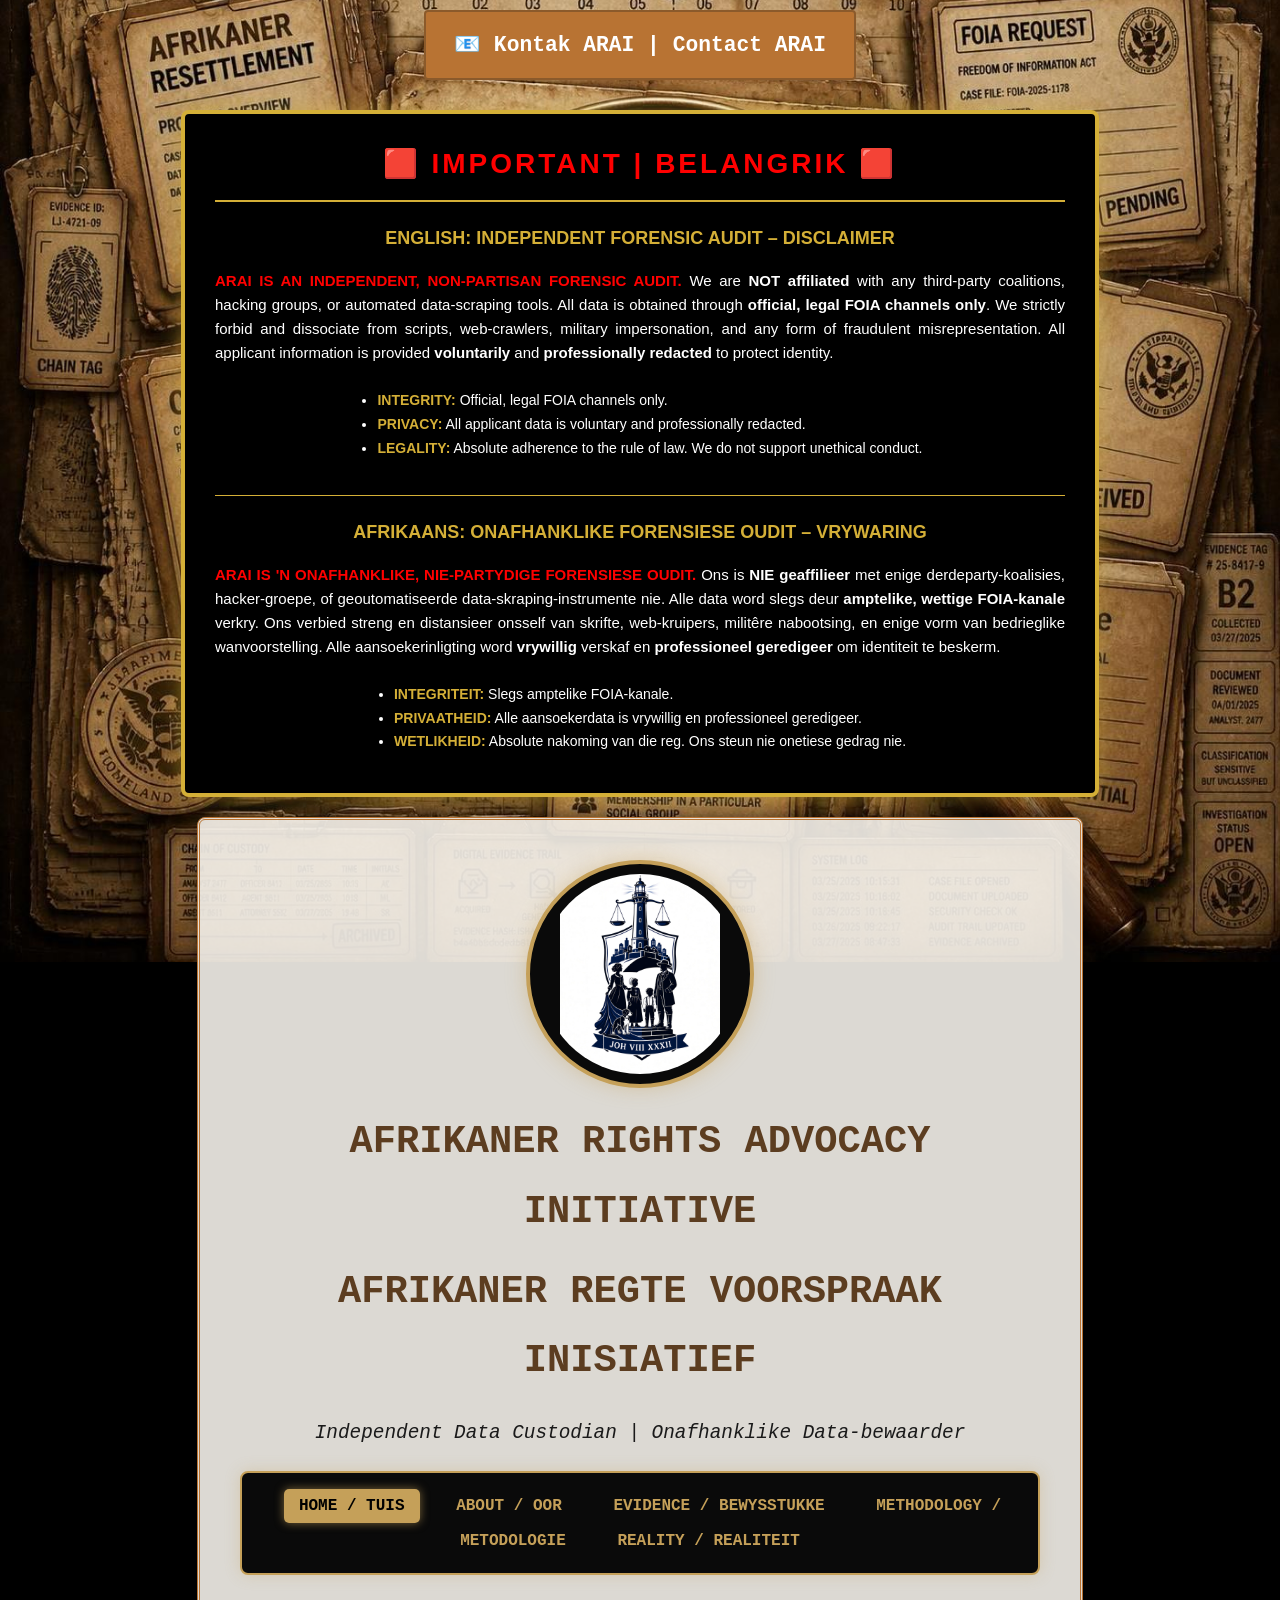
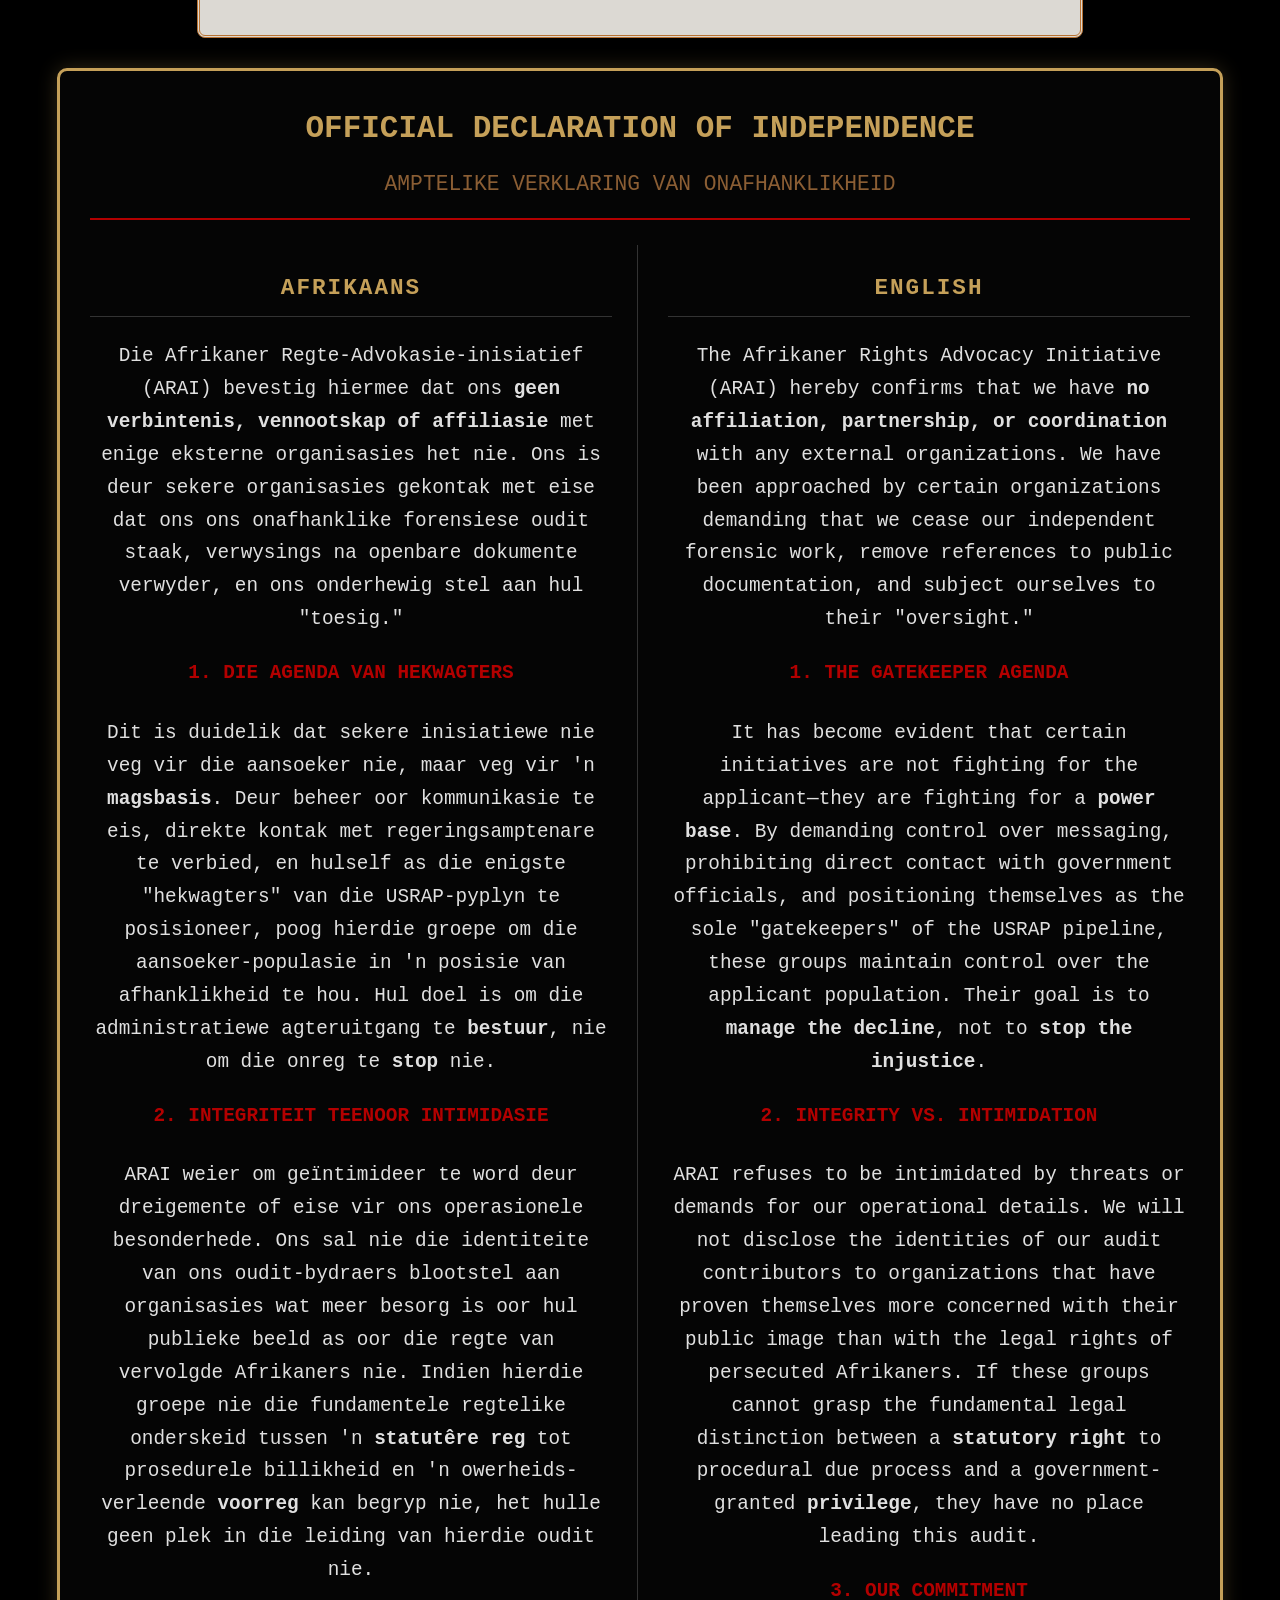
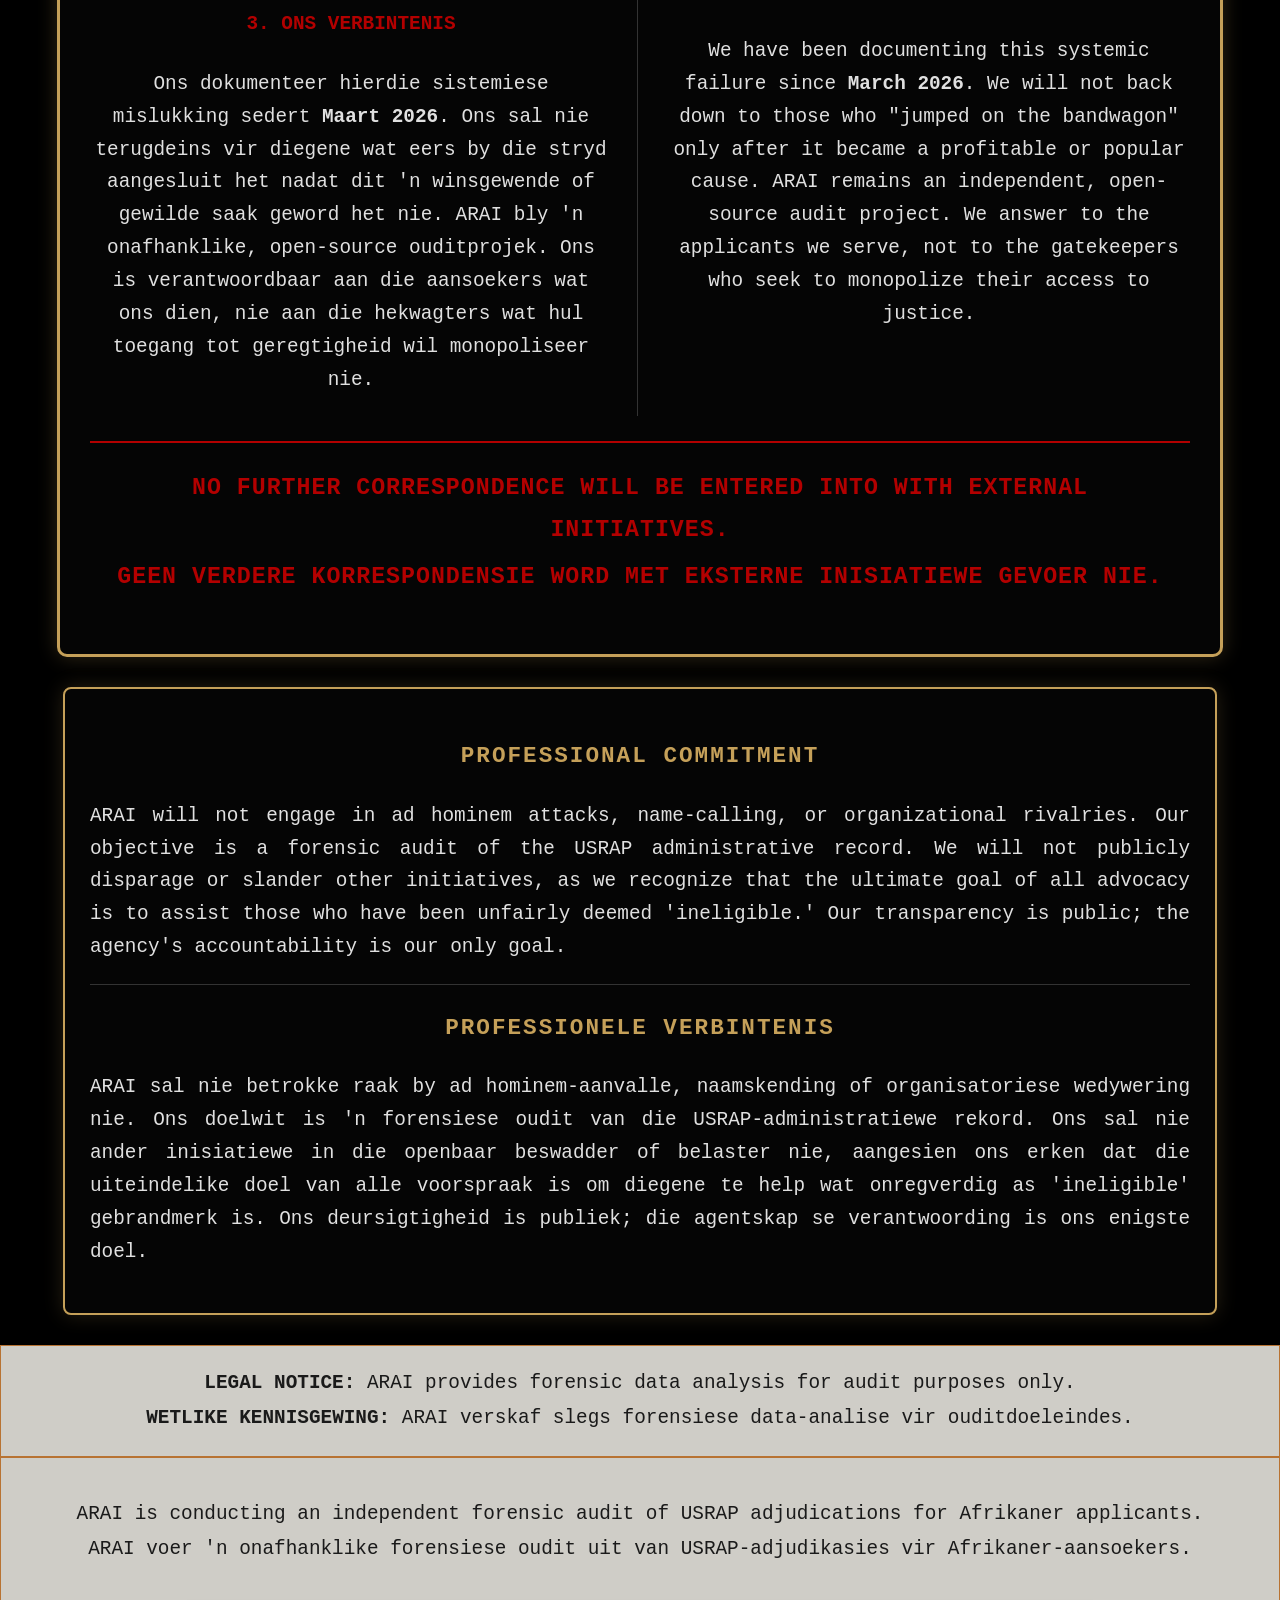
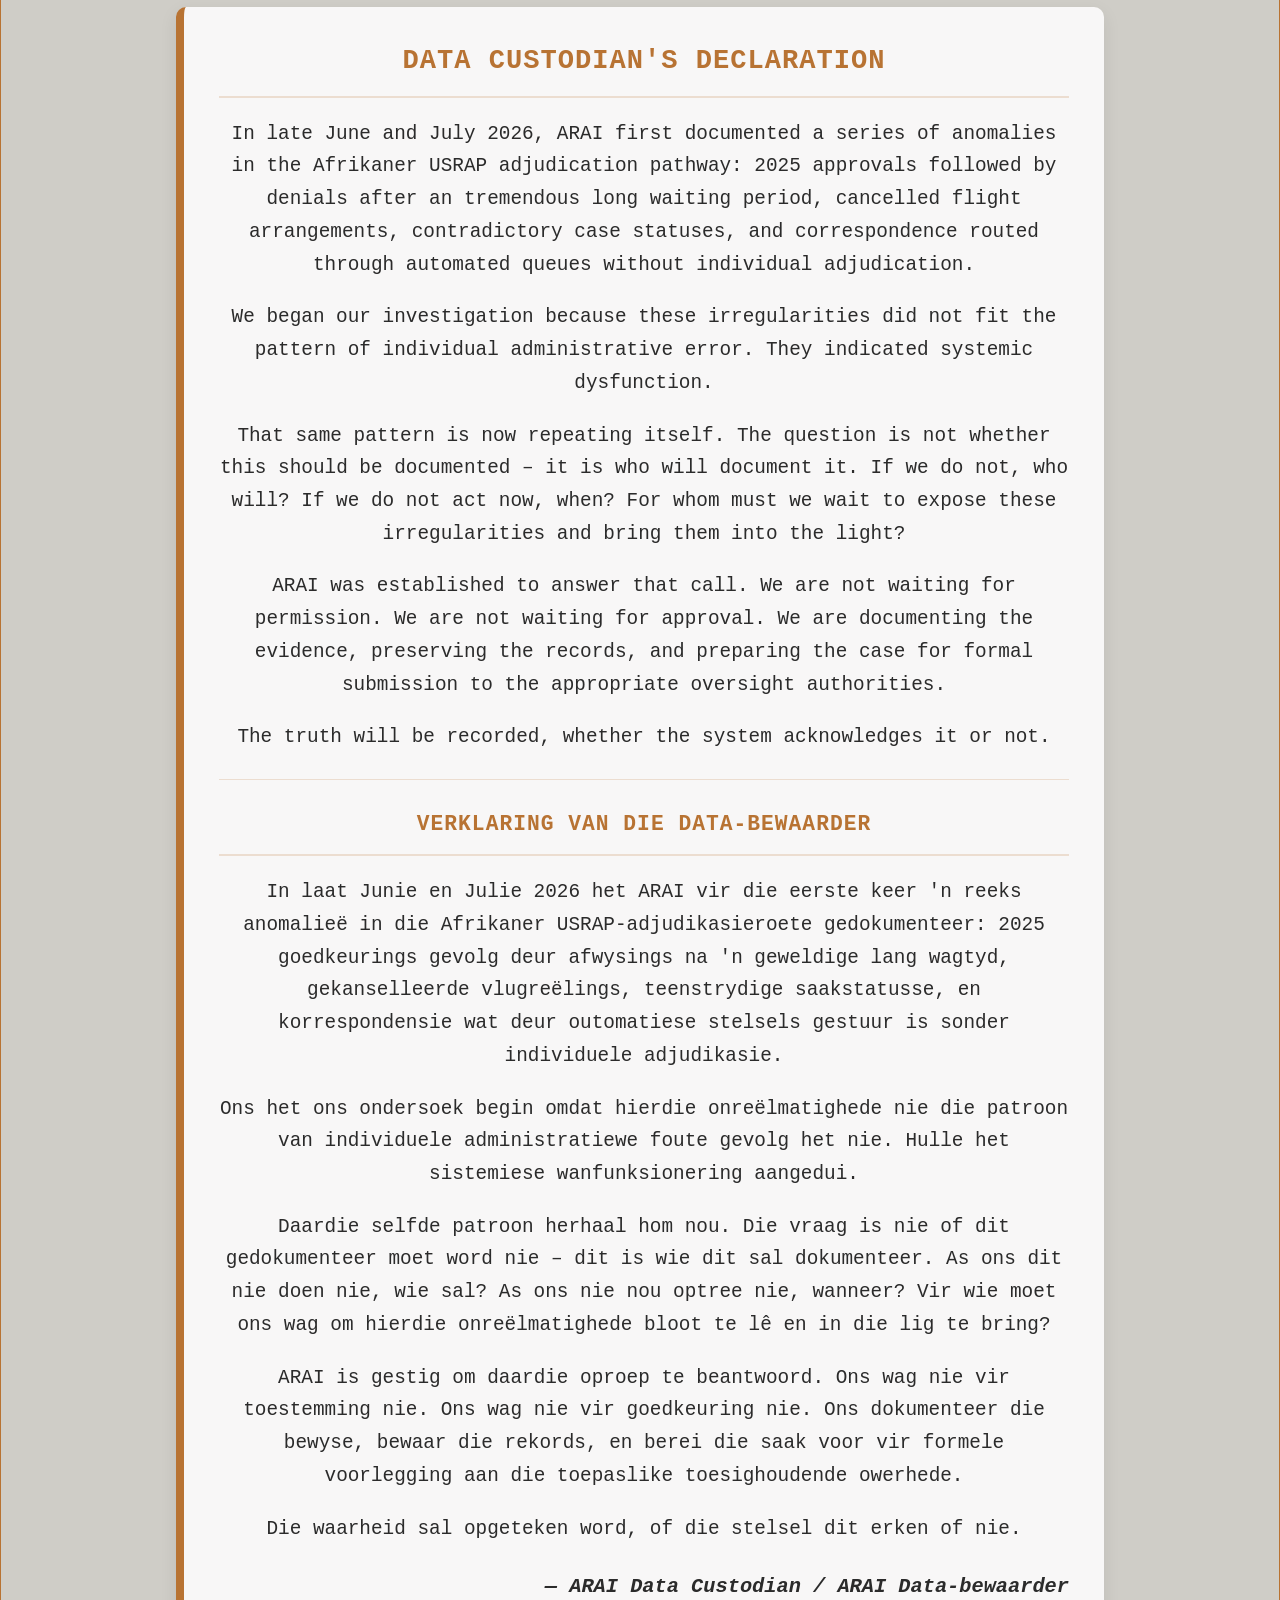
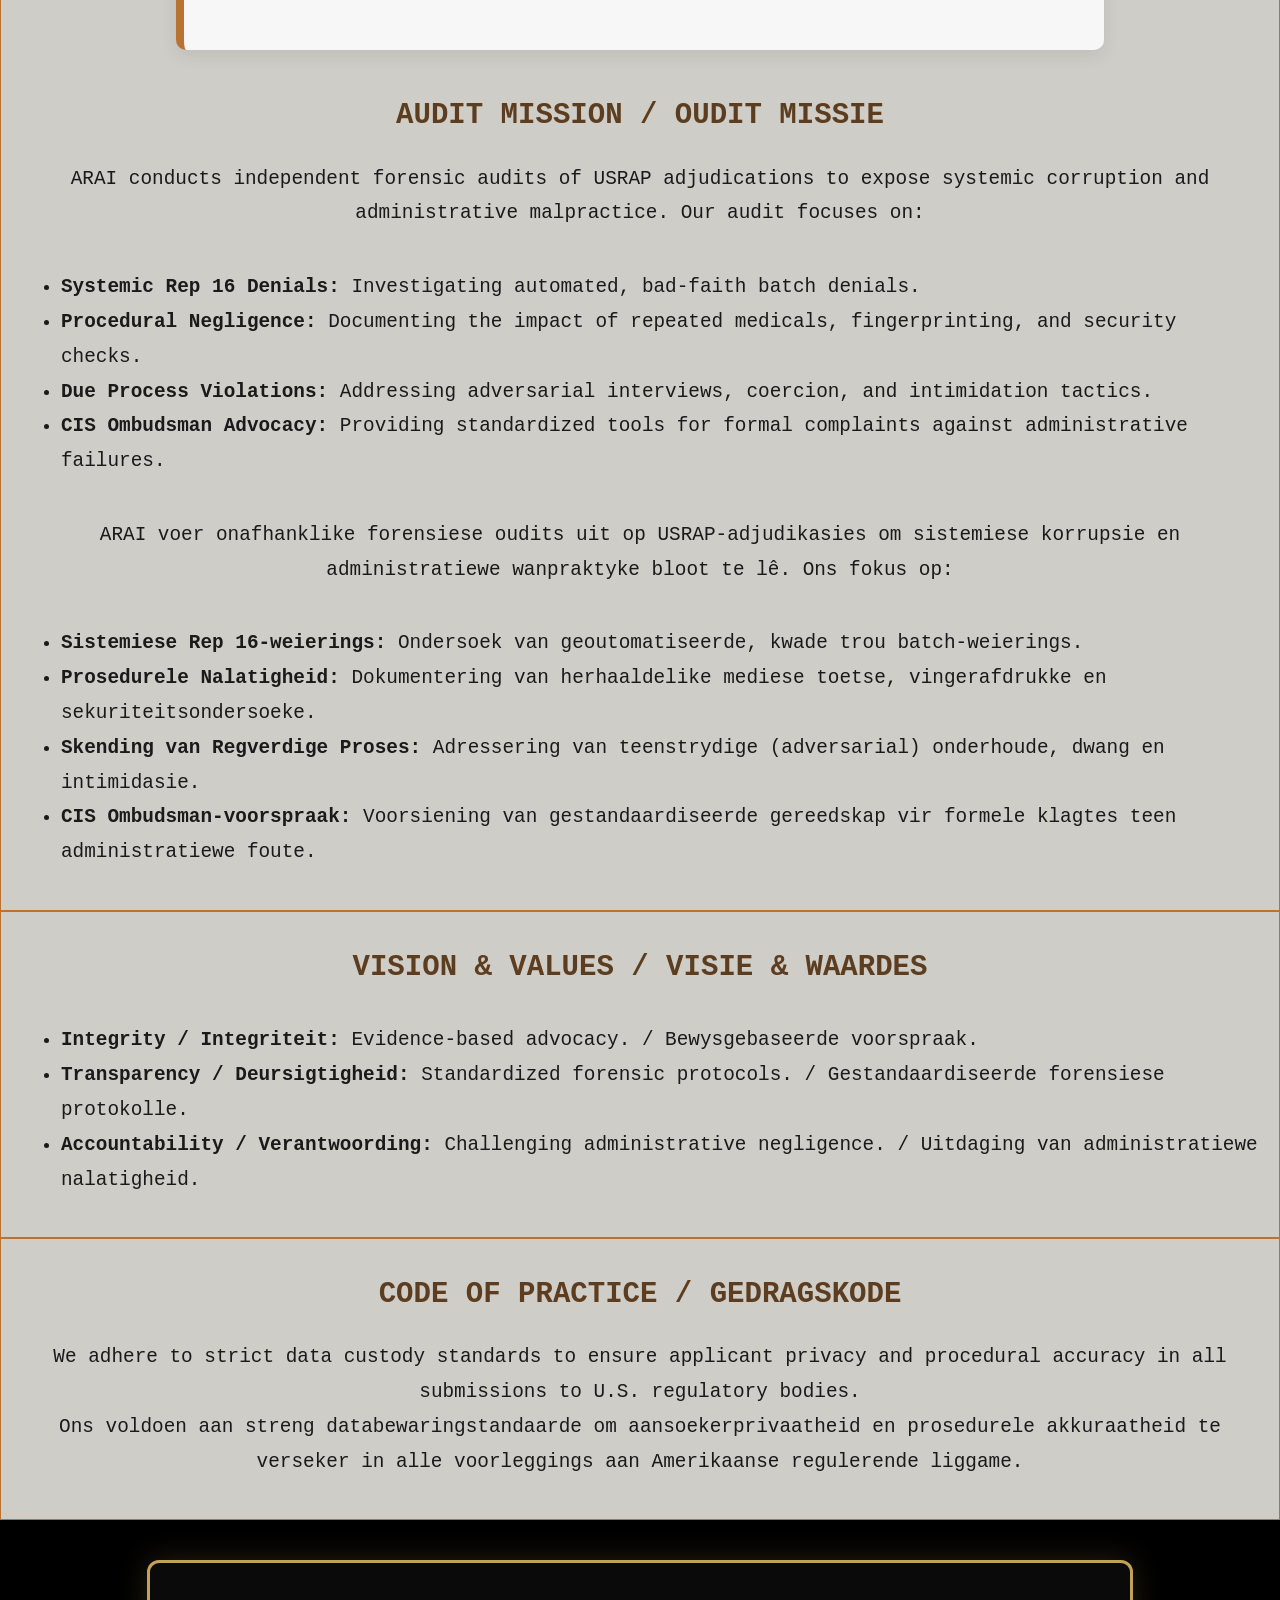
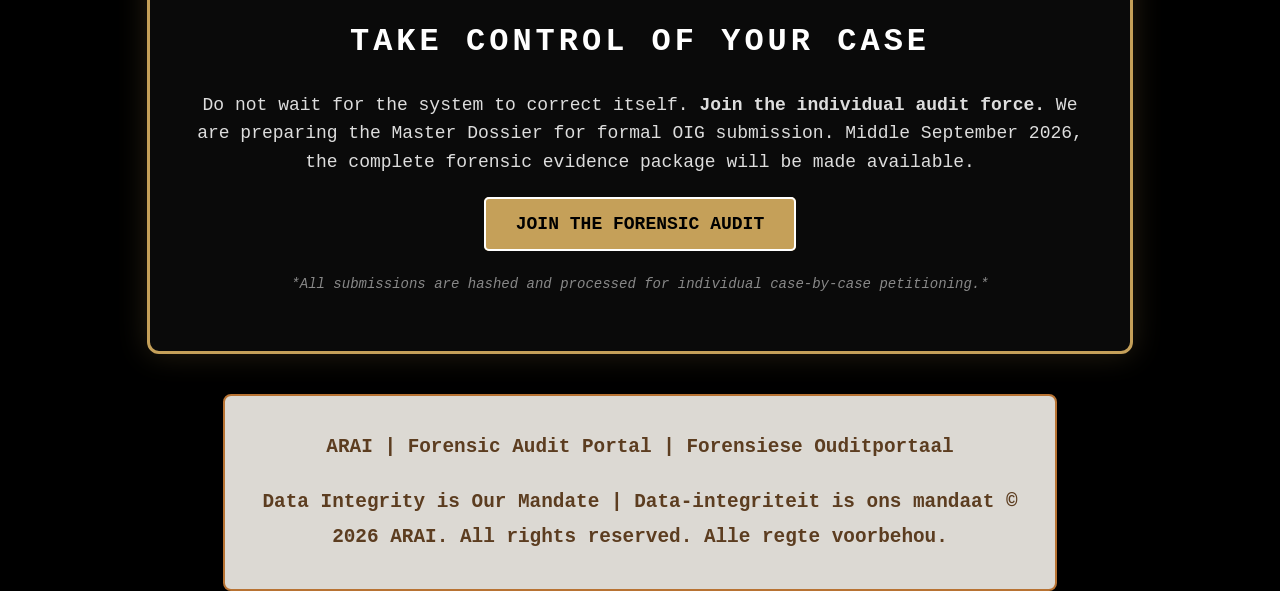
==== commit 381142ce: "Update index.html" ====
--- a/index.html
+++ b/index.html
@@ -136,7 +136,7 @@
             </h3>
 
             <p style="font-size: 1em; line-height: 1.7;">
-                Die Afrikaner Regte-Advokasie-inisiatief (ARAI) bevestig hiermee dat ons <strong>geen verbintenis, vennootskap of affiliasie</strong> met enige eksterne organisasies, insluitend Safrikaner Compass, het nie. Ons is deur organisasies gekontak met eise dat ons ons onafhanklike forensiese oudit staak, verwysings na openbare dokumente verwyder, en ons onderhewig stel aan hul "toesig."
+                Die Afrikaner Regte-Advokasie-inisiatief (ARAI) bevestig hiermee dat ons <strong>geen verbintenis, vennootskap of affiliasie</strong> met enige eksterne organisasies het nie. Ons is deur sekere organisasies gekontak met eise dat ons ons onafhanklike forensiese oudit staak, verwysings na openbare dokumente verwyder, en ons onderhewig stel aan hul "toesig."
             </p>
 
             <h4 style="color: #b30000; text-transform: uppercase; margin-top: 20px;">
@@ -170,7 +170,7 @@
             </h3>
 
             <p style="font-size: 1em; line-height: 1.7;">
-                The Afrikaner Rights Advocacy Initiative (ARAI) hereby confirms that we have <strong>no affiliation, partnership, or coordination</strong> with any external organizations, including Safrikaner Compass. We have been approached by organizations demanding that we cease our independent forensic work, remove references to public documentation, and subject ourselves to their "oversight."
+                The Afrikaner Rights Advocacy Initiative (ARAI) hereby confirms that we have <strong>no affiliation, partnership, or coordination</strong> with any external organizations. We have been approached by certain organizations demanding that we cease our independent forensic work, remove references to public documentation, and subject ourselves to their "oversight."
             </p>
 
             <h4 style="color: #b30000; text-transform: uppercase; margin-top: 20px;">
@@ -210,6 +210,25 @@
 
 </div>
 <!-- ═══ END DECLARATION ═══ -->
+
+<!-- ═══════════════════════════════════════════════════════════ -->
+<!-- PROFESSIONAL COMMITMENT / PROFESSIONELE VERBINTENIS        -->
+<!-- ═══════════════════════════════════════════════════════════ -->
+
+<div style="background-color: #050505; border: 2px solid #c5a059; padding: 25px; margin: 30px auto; max-width: 1100px; border-radius: 8px; color: #e0e0e0; font-family: 'Courier New', Courier, monospace; box-shadow: 0 0 20px rgba(197,160,89,0.2);">
+    <h3 style="color: #c5a059; text-transform: uppercase; text-align: center; letter-spacing: 2px;">Professional Commitment</h3>
+    <p style="font-size: 1em; line-height: 1.7; text-align: justify;">
+        ARAI will not engage in ad hominem attacks, name-calling, or organizational rivalries. Our objective is a forensic audit of the USRAP administrative record. We will not publicly disparage or slander other initiatives, as we recognize that the ultimate goal of all advocacy is to assist those who have been unfairly deemed 'ineligible.' Our transparency is public; the agency's accountability is our only goal.
+    </p>
+
+    <hr style="border: 0; border-top: 1px solid #333; margin: 20px 0;">
+
+    <h3 style="color: #c5a059; text-transform: uppercase; text-align: center; letter-spacing: 2px;">Professionele Verbintenis</h3>
+    <p style="font-size: 1em; line-height: 1.7; text-align: justify;">
+        ARAI sal nie betrokke raak by ad hominem-aanvalle, naamskending of organisatoriese wedywering nie. Ons doelwit is 'n forensiese oudit van die USRAP-administratiewe rekord. Ons sal nie ander inisiatiewe in die openbaar beswadder of belaster nie, aangesien ons erken dat die uiteindelike doel van alle voorspraak is om diegene te help wat onregverdig as 'ineligible' gebrandmerk is. Ons deursigtigheid is publiek; die agentskap se verantwoording is ons enigste doel.
+    </p>
+</div>
+<!-- ═══ END PROFESSIONAL COMMITMENT ═══ -->
 
 <div style="background-color: rgba(244, 241, 234, 0.85); padding: 20px; border: 1px solid #B87333;">
      <div class="legal-notice">
